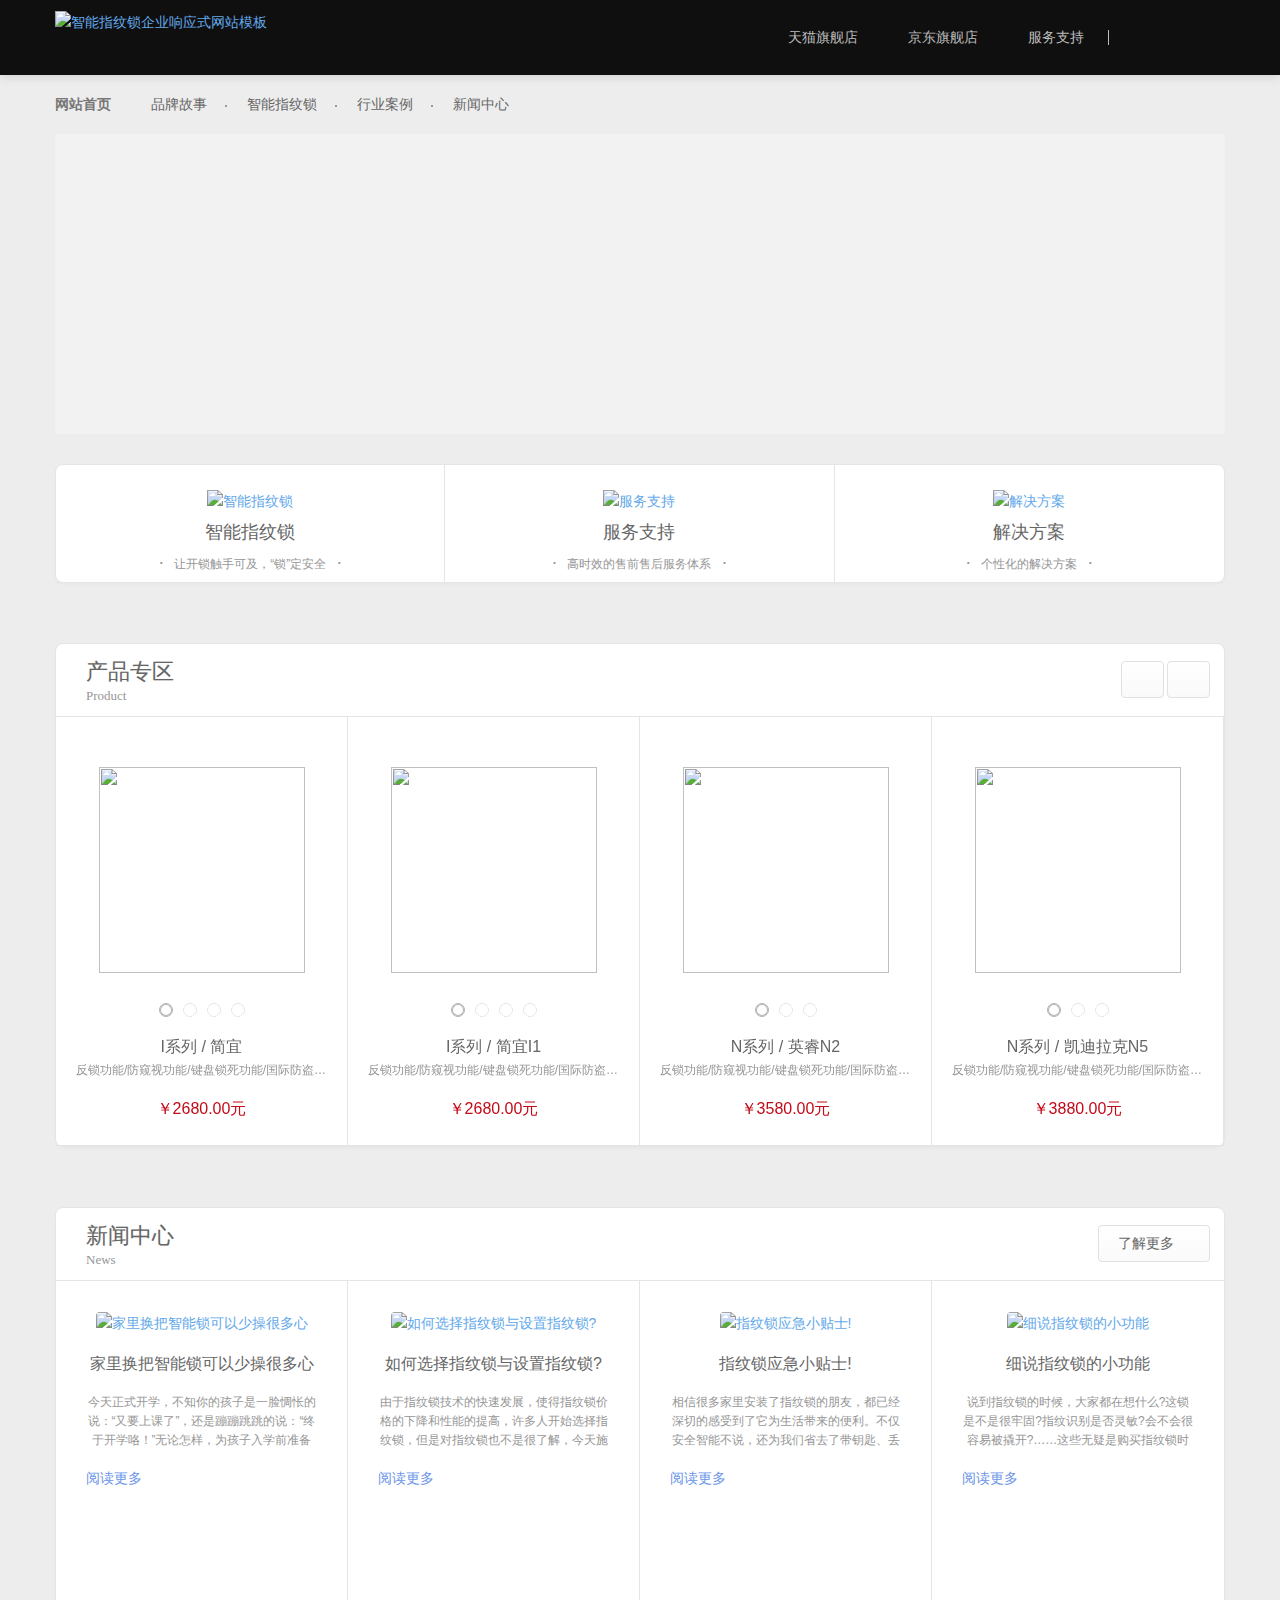
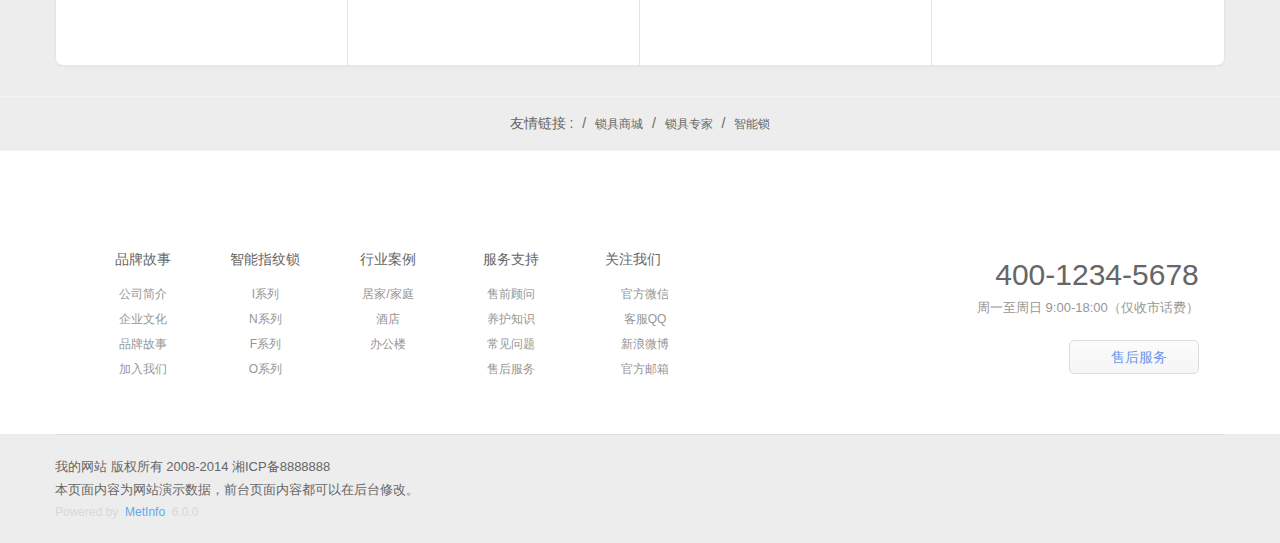
==== lock/index.html @ 752f8a54 "初始化代码" ====
<!DOCTYPE html>
<html>
 <head>
  <title>智能指纹锁企业响应式网站模板-指纹锁公司网站建设,智能锁公司网站制作</title>
  <meta name="renderer" content="webkit" />
  <meta charset="utf-8" />
  <meta http-equiv="X-UA-Compatible" content="IE=edge,chrome=1" />
  <meta name="viewport" content="width=device-width, initial-scale=1.0,user-scalable=0,minimal-ui" />
  <meta name="description" content="网站描述，一般显示在搜索引擎搜索结果中的描述文字，用于介绍网站，吸引浏览者点击。" />
  <meta name="keywords" content="指纹锁公司网站建设,智能锁公司网站制作" />
  <meta name="generator" content="MetInfo 6.0.0" data-variable="https://show.metinfo.cn/m/mui039/304/|cn|10001|0|10001|mui039|cn" />
  <link href="https://show.metinfo.cn/m/mui039/304/favicon.ico" rel="shortcut icon" type="image/x-icon" />
  <link rel="stylesheet" type="text/css" href="css/basic.css" />
  <link rel="stylesheet" type="text/css" href="css/index.css" />
  <style>
body{background-image: url();background-position: center;background-repeat: no-repeat;background-color: #ededed;}
</style>
  <!--[if lte IE 9]>
<script src="js/lteie9.js"></script>
<![endif]-->
 </head>
 <!--[if lte IE 8]>
<div class="text-xs-center m-b-0 bg-blue-grey-100 alert">
    <button type="button" class="close" aria-label="Close" data-dismiss="alert">
        <span aria-hidden="true">×</span>
    </button>
    你正在使用一个 <strong>过时</strong> 的浏览器。请 <a href="https://browsehappy.com/" target="_blank">升级您的浏览器</a>，以提高您的体验。
</div>
<![endif]-->
 <body class="met-navfixed">
  <header class="fixed" m-id="5" m-type="head_nav">
   <div class="head_nav_met_11_2-load">
    <span class="load-btn">
     <div class="gif"></div><p>正在加载中</p></span>
   </div>
   <nav class="navbar head_nav_met_11_2" role="navigation">
    <div class="container">
     <div class="row">
      <h1 hidden="">智能指纹锁企业响应式网站模板</h1>
      <div class="met-navbar text-xs-center clearfix">
       <button type="button" class="navbar-menu collapsed" data-target="#met-sec-btn" data-toggle="collapse"> <span class="sr-only">Toggle navigation</span> <span class="hamburger-bar"></span> </button>
       <a href="https://show.metinfo.cn/m/mui039/304/" class="navbar-logo vertical-align  pull-md-left" title="智能指纹锁企业响应式网站模板">
        <div class="vertical-align-middle">
         <img src="https://images.metinfo.cn/m/mui039/304/upload/mui039/304/201802/1519354619.png?met-id=101&amp;met-table=config&amp;met-field=value" alt="智能指纹锁企业响应式网站模板" />
        </div> </a>
       <!-- 会员注册登录 -->
       <button type="button" class="navbar-toggler collapsed m-0 p-x-5 met-head-user-toggler personal" data-target="#met-head-user-collapse" data-toggle="collapse"> </button>
       <div class="collapse navbar-collapse navbar-collapse-toolbar pull-md-right p-0" id="met-head-user-collapse" m-id="member" m-type="member">
        <ul class="navbar-right met-nav-loginOut navbar-nav vertical-align p-l-0 m-b-0 met-head-user" m-id="member" m-type="member">
         <li class=" text-xs-center vertical-align-middle animation-fade ">
          <div class="head_nav_met_11_2-login">
           <a href="https://show.metinfo.cn/m/mui039/304/member/login.php?lang=cn" class="personal"> </a>
          </div>
          <div class="head_nav_met_11_2-shopcart">
           <a href="https://show.metinfo.cn/m/mui039/304/member/register_include.php?lang=cn" class="shopcart"> </a>
          </div> </li>
        </ul>
       </div>
       <!-- 会员注册登录 -->
       <!-- 外部模块 -->
       <div class="navbar-header-right nav-module-0 pull-md-right">
        <ul class="nav navlist clearfix">
         <li class="nav-item pull-xs-left"> <a href="https://show.metinfo.cn/m/mui039/304/product/" title="天猫旗舰店">天猫旗舰店</a> </li>
         <li class="nav-item pull-xs-left"> <a href="https://show.metinfo.cn/m/mui039/304/product/" title="京东旗舰店">京东旗舰店</a> </li>
         <li class="nav-item pull-xs-left"> <a href="https://show.metinfo.cn/m/mui039/304/about1/index.php?lang=cn" title="服务支持">服务支持</a> </li>
        </ul>
       </div>
       <!-- 外部模块 -->
      </div>
     </div>
    </div>
   </nav>
   <div class="head_nav_met_11_2-sec ">
    <div class="container">
     <div class="row">
      <div class="collapse navbar-collapse navbar-collapse-toolbar" id="met-sec-btn">
       <ul class="nav navbar-nav  navlist">
        <li class="nav-item"> <a href="https://show.metinfo.cn/m/mui039/304/" title="网站首页" class="nav-link
                                                            active
                                                        ">网站首页</a> </li>
        <li class="nav-item dropdown m-l-0"> <a href="https://show.metinfo.cn/m/mui039/304/about/" title="品牌故事" target="_self" class="nav-link dropdown-toggle " data-toggle="dropdown" data-hover="dropdown"> 品牌故事</a>
         <div class="dropdown-menu animation-slide-bottom10">
          <a href="https://show.metinfo.cn/m/mui039/304/about/" title="全部" class="dropdown-item nav-parent hidden-lg-up ">全部</a>
          <a href="https://show.metinfo.cn/m/mui039/304/about/show.php?id=5" title="公司简介" target="_self" class="dropdown-item ">公司简介</a>
          <a href="https://show.metinfo.cn/m/mui039/304/about/show.php?id=6" title="企业文化" target="_self" class="dropdown-item ">企业文化</a>
          <a href="https://show.metinfo.cn/m/mui039/304/about/show.php?id=7" title="品牌故事" target="_self" class="dropdown-item ">品牌故事</a>
          <a href="https://show.metinfo.cn/m/mui039/304/job/" title="加入我们" target="_self" class="dropdown-item ">加入我们</a>
         </div> </li>
        <li class="nav-item dropdown m-l-0"> <a href="https://show.metinfo.cn/m/mui039/304/product/" title="智能指纹锁" target="_self" class="nav-link dropdown-toggle " data-toggle="dropdown" data-hover="dropdown"> 智能指纹锁</a>
         <div class="dropdown-menu animation-slide-bottom10">
          <a href="https://show.metinfo.cn/m/mui039/304/product/" title="全部" class="dropdown-item nav-parent hidden-lg-up ">全部</a>
          <a href="https://show.metinfo.cn/m/mui039/304/product/product.php?class2=9" title="I系列" target="_self" class="dropdown-item ">I系列</a>
          <a href="https://show.metinfo.cn/m/mui039/304/product/product.php?class2=10" title="N系列" target="_self" class="dropdown-item ">N系列</a>
          <a href="https://show.metinfo.cn/m/mui039/304/product/product.php?class2=11" title="F系列" target="_self" class="dropdown-item ">F系列</a>
          <a href="https://show.metinfo.cn/m/mui039/304/product/product.php?class2=12" title="O系列" target="_self" class="dropdown-item ">O系列</a>
         </div> </li>
        <li class="nav-item dropdown m-l-0"> <a href="https://show.metinfo.cn/m/mui039/304/case/" title="行业案例" target="_self" class="nav-link dropdown-toggle " data-toggle="dropdown" data-hover="dropdown"> 行业案例</a>
         <div class="dropdown-menu animation-slide-bottom10">
          <a href="https://show.metinfo.cn/m/mui039/304/case/" title="全部" class="dropdown-item nav-parent hidden-lg-up ">全部</a>
          <a href="https://show.metinfo.cn/m/mui039/304/case/img.php?class2=13" title="居家/家庭" target="_self" class="dropdown-item ">居家/家庭</a>
          <a href="https://show.metinfo.cn/m/mui039/304/case/img.php?class2=14" title="酒店" target="_self" class="dropdown-item ">酒店</a>
          <a href="https://show.metinfo.cn/m/mui039/304/case/img.php?class2=15" title="办公楼" target="_self" class="dropdown-item ">办公楼</a>
         </div> </li>
        <li class="nav-item"> <a href="https://show.metinfo.cn/m/mui039/304/news/" title="新闻中心" target="_self" class="nav-link ">新闻中心</a> </li>
        <!--简繁体切换-->
        <!--简繁体切换-->
        <!--多语言-->
        <!--多语言-->
       </ul>
       <ul class="nav-aside clearfix">
        <li class="col-xs-3 nav-xslist"> <a href="https://show.metinfo.cn/m/mui039/304/product/" title="天猫旗舰店" target="_self"><img src="" />天猫旗舰店</a> </li>
        <li class="col-xs-3 nav-xslist"> <a href="https://show.metinfo.cn/m/mui039/304/product/" title="京东旗舰店" target="_self"><img src="" />京东旗舰店</a> </li>
        <li class="col-xs-3 nav-xslist"> <a href="https://show.metinfo.cn/m/mui039/304/about1/index.php?lang=cn" title="服务支持" target="_self"><img src="" />服务支持</a> </li>
       </ul>
      </div>
     </div>
    </div>
   </div>
  </header>
  <div class="banner_met_11_2-wallpaper">
   <div class="banner_met_11_2 page-bg container" m-id="1" m-type="banner">
    <div class="slick-slide">
     <img class="cover-image" src="https://images.metinfo.cn/m/mui039/304/upload/mui039/304/201802/1519355150.jpg" srcset="https://images.metinfo.cn/m/mui039/304/upload/mui039/304/201802/1519355150.jpg 767w,https://images.metinfo.cn/m/mui039/304/upload/mui039/304/201802/1519355150.jpg" sizes="(max-width: 767px) 767px" alt="" data-height="0|0|0" />
    </div>
    <div class="slick-slide">
     <img class="cover-image" src="https://images.metinfo.cn/m/mui039/304/upload/mui039/304/201802/1519355015.jpg" srcset="https://images.metinfo.cn/m/mui039/304/upload/mui039/304/201802/1519355015.jpg 767w,https://images.metinfo.cn/m/mui039/304/upload/mui039/304/201802/1519355015.jpg" sizes="(max-width: 767px) 767px" alt="" data-height="0|0|0" />
    </div>
   </div>
  </div>
  <section class="service_list_met_11_2   p-y-30" m-id="2">
   <div class="container">
    <ul class="list m-0 clearfix">
     <li class="item col-xs-12 col-md-6 col-lg-4 col-xxl-4" data-col="12|6|4|4"> <a href="https://show.metinfo.cn/m/mui039/304/product/" title="智能指纹锁" target="_self"> <img data-original="https://images.metinfo.cn/m/mui039/304/upload/mui039/304/201802/1519377805.jpg" alt="智能指纹锁" /> <h4>智能指纹锁</h4> <p><i>&middot;&nbsp;&nbsp;</i>让开锁触手可及，“锁”定安全<i>&nbsp;&nbsp;&middot;</i></p> </a> </li>
     <li class="item col-xs-12 col-md-6 col-lg-4 col-xxl-4" data-col="12|6|4|4"> <a href="https://show.metinfo.cn/m/mui039/304/about2/show.php?id=30" title="服务支持" target="_self"> <img data-original="https://images.metinfo.cn/m/mui039/304/upload/mui039/304/201802/1519378167.jpg" alt="服务支持" /> <h4>服务支持</h4> <p><i>&middot;&nbsp;&nbsp;</i>高时效的售前售后服务体系<i>&nbsp;&nbsp;&middot;</i></p> </a> </li>
     <li class="item col-xs-12 col-md-6 col-lg-4 col-xxl-4" data-col="12|6|4|4"> <a href="https://show.metinfo.cn/m/mui039/304/news1/" title="解决方案" target="_self"> <img data-original="https://images.metinfo.cn/m/mui039/304/upload/mui039/304/201802/1519377774.jpg" alt="解决方案" /> <h4>解决方案</h4> <p><i>&middot;&nbsp;&nbsp;</i>个性化的解决方案<i>&nbsp;&nbsp;&middot;</i></p> </a> </li>
    </ul>
   </div>
  </section>
  <section class="hotproduct_list_met_11_2  text-xs-center" m-id="35">
   <div class="container">
    <div class="head">
     <h2 class="m-t-0 font-weight-300 title">产品专区</h2>
     <p class="subtitle m-b-10 ">Product</p>
     <div class="control-label">
      <div class="control-prev">
       <i class="fa fa-angle-left"></i>
      </div>
      <div class="control-next">
       <i class="fa fa-angle-right"></i>
      </div>
     </div>
    </div>
    <ul class="list" data-resize="4|4|2|1">
     <li class="item">
      <div class="card">
       <figure>
        <ul class="displayimgs">
         <li> <a href="https://show.metinfo.cn/m/mui039/304/product/showproduct.php?id=2" title="I系列 / 简宜" target="_self"><img data-original="https://images.metinfo.cn/m/mui039/304/upload/mui039/304/thumb_src/400_400/1519367161.jpg" alt="" /></a></li>
         <li> <a href="https://show.metinfo.cn/m/mui039/304/product/showproduct.php?id=2" title="I系列 / 简宜" target="_self"><img data-original="https://images.metinfo.cn/m/mui039/304/upload/mui039/304/thumb_src/400_400/1519367260.jpg" alt="" /></a></li>
         <li> <a href="https://show.metinfo.cn/m/mui039/304/product/showproduct.php?id=2" title="I系列 / 简宜" target="_self"><img data-original="https://images.metinfo.cn/m/mui039/304/upload/mui039/304/thumb_src/400_400/1519366572.jpg" alt="" /></a></li>
         <li> <a href="https://show.metinfo.cn/m/mui039/304/product/showproduct.php?id=2" title="I系列 / 简宜" target="_self"><img data-original="https://images.metinfo.cn/m/mui039/304/upload/mui039/304/thumb_src/400_400/1519367007.jpg" alt="" /></a></li>
        </ul>
       </figure>
       <h4 class="card-title m-b-0"> <a href="https://show.metinfo.cn/m/mui039/304/product/showproduct.php?id=2" title="I系列 / 简宜" class="block text-truncate" target="_self">I系列 / 简宜</a> <p class="description">反锁功能/防窥视功能/键盘锁死功能/国际防盗锁体</p> <span class="btn-detail"><a href="https://show.metinfo.cn/m/mui039/304/product/showproduct.php?id=2" title="I系列 / 简宜">查看详情</a></span> <p class="price m-b-0 m-t-5">￥2680.00元</p> </h4>
      </div> </li>
     <li class="item">
      <div class="card">
       <figure>
        <ul class="displayimgs">
         <li> <a href="https://show.metinfo.cn/m/mui039/304/product/showproduct.php?id=1" title="I系列 / 简宜I1" target="_self"><img data-original="https://images.metinfo.cn/m/mui039/304/upload/mui039/304/thumb_src/400_400/1519366504.jpg" alt="" /></a></li>
         <li> <a href="https://show.metinfo.cn/m/mui039/304/product/showproduct.php?id=1" title="I系列 / 简宜I1" target="_self"><img data-original="https://images.metinfo.cn/m/mui039/304/upload/mui039/304/thumb_src/400_400/1519367067.jpg" alt="" /></a></li>
         <li> <a href="https://show.metinfo.cn/m/mui039/304/product/showproduct.php?id=1" title="I系列 / 简宜I1" target="_self"><img data-original="https://images.metinfo.cn/m/mui039/304/upload/mui039/304/thumb_src/400_400/1519366772.jpg" alt="" /></a></li>
         <li> <a href="https://show.metinfo.cn/m/mui039/304/product/showproduct.php?id=1" title="I系列 / 简宜I1" target="_self"><img data-original="https://images.metinfo.cn/m/mui039/304/upload/mui039/304/thumb_src/400_400/1519366365.jpg" alt="" /></a></li>
        </ul>
       </figure>
       <h4 class="card-title m-b-0"> <a href="https://show.metinfo.cn/m/mui039/304/product/showproduct.php?id=1" title="I系列 / 简宜I1" class="block text-truncate" target="_self">I系列 / 简宜I1</a> <p class="description">反锁功能/防窥视功能/键盘锁死功能/国际防盗锁体</p> <span class="btn-detail"><a href="https://show.metinfo.cn/m/mui039/304/product/showproduct.php?id=1" title="I系列 / 简宜I1">查看详情</a></span> <p class="price m-b-0 m-t-5">￥2680.00元</p> </h4>
      </div> </li>
     <li class="item">
      <div class="card">
       <figure>
        <ul class="displayimgs">
         <li> <a href="https://show.metinfo.cn/m/mui039/304/product/showproduct.php?id=4" title="N系列 / 英睿N2" target="_self"><img data-original="https://images.metinfo.cn/m/mui039/304/upload/mui039/304/thumb_src/400_400/1519367497.jpg" alt="" /></a></li>
         <li> <a href="https://show.metinfo.cn/m/mui039/304/product/showproduct.php?id=4" title="N系列 / 英睿N2" target="_self"><img data-original="https://images.metinfo.cn/m/mui039/304/upload/mui039/304/thumb_src/400_400/1519366670.jpg" alt="" /></a></li>
         <li> <a href="https://show.metinfo.cn/m/mui039/304/product/showproduct.php?id=4" title="N系列 / 英睿N2" target="_self"><img data-original="https://images.metinfo.cn/m/mui039/304/upload/mui039/304/thumb_src/400_400/1519367527.jpg" alt="" /></a></li>
        </ul>
       </figure>
       <h4 class="card-title m-b-0"> <a href="https://show.metinfo.cn/m/mui039/304/product/showproduct.php?id=4" title="N系列 / 英睿N2" class="block text-truncate" target="_self">N系列 / 英睿N2</a> <p class="description">反锁功能/防窥视功能/键盘锁死功能/国际防盗锁体</p> <span class="btn-detail"><a href="https://show.metinfo.cn/m/mui039/304/product/showproduct.php?id=4" title="N系列 / 英睿N2">查看详情</a></span> <p class="price m-b-0 m-t-5">￥3580.00元</p> </h4>
      </div> </li>
     <li class="item">
      <div class="card">
       <figure>
        <ul class="displayimgs">
         <li> <a href="https://show.metinfo.cn/m/mui039/304/product/showproduct.php?id=5" title="N系列 / 凯迪拉克N5" target="_self"><img data-original="https://images.metinfo.cn/m/mui039/304/upload/mui039/304/thumb_src/400_400/1519366998.jpg" alt="" /></a></li>
         <li> <a href="https://show.metinfo.cn/m/mui039/304/product/showproduct.php?id=5" title="N系列 / 凯迪拉克N5" target="_self"><img data-original="https://images.metinfo.cn/m/mui039/304/upload/mui039/304/thumb_src/400_400/1519367621.jpg" alt="" /></a></li>
         <li> <a href="https://show.metinfo.cn/m/mui039/304/product/showproduct.php?id=5" title="N系列 / 凯迪拉克N5" target="_self"><img data-original="https://images.metinfo.cn/m/mui039/304/upload/mui039/304/thumb_src/400_400/1519367145.jpg" alt="" /></a></li>
        </ul>
       </figure>
       <h4 class="card-title m-b-0"> <a href="https://show.metinfo.cn/m/mui039/304/product/showproduct.php?id=5" title="N系列 / 凯迪拉克N5" class="block text-truncate" target="_self">N系列 / 凯迪拉克N5</a> <p class="description">反锁功能/防窥视功能/键盘锁死功能/国际防盗锁体</p> <span class="btn-detail"><a href="https://show.metinfo.cn/m/mui039/304/product/showproduct.php?id=5" title="N系列 / 凯迪拉克N5">查看详情</a></span> <p class="price m-b-0 m-t-5">￥3880.00元</p> </h4>
      </div> </li>
     <li class="item">
      <div class="card">
       <figure>
        <ul class="displayimgs">
         <li> <a href="https://show.metinfo.cn/m/mui039/304/product/showproduct.php?id=3" title="N系列/乾钢N2" target="_self"><img data-original="https://images.metinfo.cn/m/mui039/304/upload/mui039/304/thumb_src/400_400/1519367147.jpg" alt="" /></a></li>
         <li> <a href="https://show.metinfo.cn/m/mui039/304/product/showproduct.php?id=3" title="N系列/乾钢N2" target="_self"><img data-original="https://images.metinfo.cn/m/mui039/304/upload/mui039/304/thumb_src/400_400/1519367165.jpg" alt="" /></a></li>
         <li> <a href="https://show.metinfo.cn/m/mui039/304/product/showproduct.php?id=3" title="N系列/乾钢N2" target="_self"><img data-original="https://images.metinfo.cn/m/mui039/304/upload/mui039/304/thumb_src/400_400/1519366671.jpg" alt="" /></a></li>
         <li> <a href="https://show.metinfo.cn/m/mui039/304/product/showproduct.php?id=3" title="N系列/乾钢N2" target="_self"><img data-original="https://images.metinfo.cn/m/mui039/304/upload/mui039/304/thumb_src/400_400/1519366893.jpg" alt="" /></a></li>
        </ul>
       </figure>
       <h4 class="card-title m-b-0"> <a href="https://show.metinfo.cn/m/mui039/304/product/showproduct.php?id=3" title="N系列/乾钢N2" class="block text-truncate" target="_self">N系列/乾钢N2</a> <p class="description">反锁功能/防窥视功能/键盘锁死功能/国际防盗锁体</p> <span class="btn-detail"><a href="https://show.metinfo.cn/m/mui039/304/product/showproduct.php?id=3" title="N系列/乾钢N2">查看详情</a></span> <p class="price m-b-0 m-t-5">￥5999.00元</p> </h4>
      </div> </li>
     <li class="item">
      <div class="card">
       <figure>
        <ul class="displayimgs">
         <li> <a href="https://show.metinfo.cn/m/mui039/304/product/showproduct.php?id=6" title="F系列 / 伯爵F6" target="_self"><img data-original="https://images.metinfo.cn/m/mui039/304/upload/mui039/304/thumb_src/400_400/1519367662.jpg" alt="" /></a></li>
         <li> <a href="https://show.metinfo.cn/m/mui039/304/product/showproduct.php?id=6" title="F系列 / 伯爵F6" target="_self"><img data-original="https://images.metinfo.cn/m/mui039/304/upload/mui039/304/thumb_src/400_400/1519367628.jpg" alt="" /></a></li>
         <li> <a href="https://show.metinfo.cn/m/mui039/304/product/showproduct.php?id=6" title="F系列 / 伯爵F6" target="_self"><img data-original="https://images.metinfo.cn/m/mui039/304/upload/mui039/304/thumb_src/400_400/1519366860.jpg" alt="" /></a></li>
         <li> <a href="https://show.metinfo.cn/m/mui039/304/product/showproduct.php?id=6" title="F系列 / 伯爵F6" target="_self"><img data-original="https://images.metinfo.cn/m/mui039/304/upload/mui039/304/thumb_src/400_400/1519367084.jpg" alt="" /></a></li>
        </ul>
       </figure>
       <h4 class="card-title m-b-0"> <a href="https://show.metinfo.cn/m/mui039/304/product/showproduct.php?id=6" title="F系列 / 伯爵F6" class="block text-truncate" target="_self">F系列 / 伯爵F6</a> <p class="description">反锁功能/防窥视功能/键盘锁死功能/国际防盗锁体</p> <span class="btn-detail"><a href="https://show.metinfo.cn/m/mui039/304/product/showproduct.php?id=6" title="F系列 / 伯爵F6">查看详情</a></span> <p class="price m-b-0 m-t-5">￥9680.00元</p> </h4>
      </div> </li>
     <li class="item">
      <div class="card">
       <figure>
        <ul class="displayimgs">
         <li> <a href="https://show.metinfo.cn/m/mui039/304/product/showproduct.php?id=7" title="O系列/睿智O2" target="_self"><img data-original="https://images.metinfo.cn/m/mui039/304/upload/mui039/304/thumb_src/400_400/1519367615.jpg" alt="" /></a></li>
         <li> <a href="https://show.metinfo.cn/m/mui039/304/product/showproduct.php?id=7" title="O系列/睿智O2" target="_self"><img data-original="https://images.metinfo.cn/m/mui039/304/upload/mui039/304/thumb_src/400_400/1519367208.jpg" alt="" /></a></li>
         <li> <a href="https://show.metinfo.cn/m/mui039/304/product/showproduct.php?id=7" title="O系列/睿智O2" target="_self"><img data-original="https://images.metinfo.cn/m/mui039/304/upload/mui039/304/thumb_src/400_400/1519367479.jpg" alt="" /></a></li>
         <li> <a href="https://show.metinfo.cn/m/mui039/304/product/showproduct.php?id=7" title="O系列/睿智O2" target="_self"><img data-original="https://images.metinfo.cn/m/mui039/304/upload/mui039/304/thumb_src/400_400/1519367197.jpg" alt="" /></a></li>
        </ul>
       </figure>
       <h4 class="card-title m-b-0"> <a href="https://show.metinfo.cn/m/mui039/304/product/showproduct.php?id=7" title="O系列/睿智O2" class="block text-truncate" target="_self">O系列/睿智O2</a> <p class="description">反锁功能/防窥视功能/键盘锁死功能/国际防盗锁体</p> <span class="btn-detail"><a href="https://show.metinfo.cn/m/mui039/304/product/showproduct.php?id=7" title="O系列/睿智O2">查看详情</a></span> <p class="price m-b-0 m-t-5">￥2888.00元</p> </h4>
      </div> </li>
    </ul>
   </div>
  </section>
  <section class="news_list_met_11_2 p-y-30" m-id="4">
   <div class="container">
    <div class="head">
     <h2 class="m-t-0 font-weight-300 title">新闻中心</h2>
     <p class="subtitle m-b-10 ">News</p>
     <a href="https://show.metinfo.cn/m/mui039/304/news/" class="watch-more" title="" target="_self">了解更多 <i class="fa fa-angle-right m-r-5"></i> </a>
    </div>
    <ul class="list m-0 clearfix">
     <li class="item col-sm-1 col-md-6 col-lg-3 col-xl-3"> <a href="https://show.metinfo.cn/m/mui039/304/news/shownews.php?id=10" title="家里换把智能锁可以少操很多心" target="_self"> <img data-original="https://images.metinfo.cn/m/mui039/304/upload/mui039/304/thumb_src/610_270/1519369677135158.jpg" alt="家里换把智能锁可以少操很多心" /> </a>
      <div class="content">
       <h4>家里换把智能锁可以少操很多心</h4>
       <p>今天正式开学，不知你的孩子是一脸惆怅的说：“又要上课了”，还是蹦蹦跳跳的说：“终于开学咯！”无论怎样，为孩子入学前准备文具、书本、鞋服等物品的你，可以如释重负的“调频”回日常生活状态。每到开学季，靠近学校的路段总变得异常拥堵，父母送孩子上学，甚至一家五口出动送孩子的情况，都显得很是平常，仿佛成为家庭一个盛大的纪念日。诚然，孩子给家庭带来的希望与欢乐，怎么赞颂都不为过，同时，孩子使用钥匙的安全，也是</p>
       <a href="https://show.metinfo.cn/m/mui039/304/news/shownews.php?id=10" title="家里换把智能锁可以少操很多心" target="_self" class="watch-detail"> 阅读更多 <i class="fa fa-angle-right"></i> </a>
      </div> </li>
     <li class="item col-sm-1 col-md-6 col-lg-3 col-xl-3"> <a href="https://show.metinfo.cn/m/mui039/304/news/shownews.php?id=9" title="如何选择指纹锁与设置指纹锁?" target="_self"> <img data-original="https://images.metinfo.cn/m/mui039/304/upload/mui039/304/thumb_src/610_270/1519369741275833.jpg" alt="如何选择指纹锁与设置指纹锁?" /> </a>
      <div class="content">
       <h4>如何选择指纹锁与设置指纹锁?</h4>
       <p>由于指纹锁技术的快速发展，使得指纹锁价格的下降和性能的提高，许多人开始选择指纹锁，但是对指纹锁也不是很了解，今天施肯洛克指纹锁技术人员就来为大家分析，如何选择指纹锁以及如何对指纹锁进行设置。指纹锁选择方法  国家质量认证保障  相关部门在认证时会对产品的操作、寿命、强度、安全、表面和材料进行严格的测试,要求统一标准,统一技术,统一解释,达到对标准和技术要求的一致理解,以提高产品核心竞争力。  多点</p>
       <a href="https://show.metinfo.cn/m/mui039/304/news/shownews.php?id=9" title="如何选择指纹锁与设置指纹锁?" target="_self" class="watch-detail"> 阅读更多 <i class="fa fa-angle-right"></i> </a>
      </div> </li>
     <li class="item col-sm-1 col-md-6 col-lg-3 col-xl-3"> <a href="https://show.metinfo.cn/m/mui039/304/news/shownews.php?id=8" title="指纹锁应急小贴士!" target="_self"> <img data-original="https://images.metinfo.cn/m/mui039/304/upload/mui039/304/thumb_src/610_270/1519369786105307.jpg" alt="指纹锁应急小贴士!" /> </a>
      <div class="content">
       <h4>指纹锁应急小贴士!</h4>
       <p>相信很多家里安装了指纹锁的朋友，都已经深切的感受到了它为生活带来的便利。不仅安全智能不说，还为我们省去了带钥匙、丢钥匙的麻烦。但指纹锁与人经过了数年的陪伴，多多少少会遇见一些小问题，当然它们都是能够被诊断并解决的。小编接下来就为你奉上几招应急小贴士!更多详情请参照我们的用户使用手册。应急小贴士1电池完全没电进不了门?别着急，可用应急钥匙开门后更换电池。或者在前面板下部底端外接电源USB接口处，使用</p>
       <a href="https://show.metinfo.cn/m/mui039/304/news/shownews.php?id=8" title="指纹锁应急小贴士!" target="_self" class="watch-detail"> 阅读更多 <i class="fa fa-angle-right"></i> </a>
      </div> </li>
     <li class="item col-sm-1 col-md-6 col-lg-3 col-xl-3"> <a href="https://show.metinfo.cn/m/mui039/304/news/shownews.php?id=7" title="细说指纹锁的小功能" target="_self"> <img data-original="https://images.metinfo.cn/m/mui039/304/upload/mui039/304/thumb_src/610_270/1519369821659160.jpg" alt="细说指纹锁的小功能" /> </a>
      <div class="content">
       <h4>细说指纹锁的小功能</h4>
       <p>说到指纹锁的时候，大家都在想什么?这锁是不是很牢固?指纹识别是否灵敏?会不会很容易被撬开?……这些无疑是购买指纹锁时比较关注的问题，而指纹锁的那些小细节，相信并不是每个人都有在重视的。  就像指纹锁的那些所谓的“小功能”，很多人将其视为“附加”功能，却不知道这些“小功能”在生活中无时无刻的在爆发着自己的小宇宙，保护着我们的家庭安全。  别跟我说反锁并不常用  反锁是非常重要的防盗措施，被偷过的人最</p>
       <a href="https://show.metinfo.cn/m/mui039/304/news/shownews.php?id=7" title="细说指纹锁的小功能" target="_self" class="watch-detail"> 阅读更多 <i class="fa fa-angle-right"></i> </a>
      </div> </li>
    </ul>
   </div>
  </section>
  <div class="link_met_11_2  border-top1 text-xs-center" m-id="39" m-type="link">
   <div class="container p-y-15">
    <ul class="breadcrumb p-0 link-img m-0">
     <li class="breadcrumb-item">友情链接 :</li>
     <li class="breadcrumb-item"> <a href="https://show.metinfo.cn/m/mui039/304/" title="锁具商城" target="_blank"> <span>锁具商城</span> </a> </li>
     <li class="breadcrumb-item"> <a href="https://show.metinfo.cn/m/mui039/304/" title="锁具专家" target="_blank"> <span>锁具专家</span> </a> </li>
     <li class="breadcrumb-item"> <a href="https://show.metinfo.cn/m/mui039/304/" title="智能锁" target="_blank"> <span>智能锁</span> </a> </li>
    </ul>
   </div>
  </div>
  <div class="foot_nav_met_11_2 border-top1 text-xs-center" m-id="7" m-type="foot_nav">
   <div class="container">
    <div class="col-lg-8 col-md-12  nav-list">
     <div class="col-md-2 col-sm-12  list">
      <h4 class="m-t-0"> <a href="https://show.metinfo.cn/m/mui039/304/about/" title="品牌故事" class="btn-collapse">品牌故事</a> <i class="fa fa-chevron-down"></i> </h4>
      <ul class="ulstyle m-b-0 " id="list-1">
       <li> <a href="https://show.metinfo.cn/m/mui039/304/about/show.php?id=5" title="公司简介" target="_self">公司简介</a> </li>
       <li> <a href="https://show.metinfo.cn/m/mui039/304/about/show.php?id=6" title="企业文化" target="_self">企业文化</a> </li>
       <li> <a href="https://show.metinfo.cn/m/mui039/304/about/show.php?id=7" title="品牌故事" target="_self">品牌故事</a> </li>
       <li> <a href="https://show.metinfo.cn/m/mui039/304/job/" title="加入我们" target="_self">加入我们</a> </li>
      </ul>
     </div>
     <div class="col-md-2 col-sm-12  list">
      <h4 class="m-t-0"> <a href="https://show.metinfo.cn/m/mui039/304/product/" title="智能指纹锁" class="btn-collapse">智能指纹锁</a> <i class="fa fa-chevron-down"></i> </h4>
      <ul class="ulstyle m-b-0 " id="list-2">
       <li> <a href="https://show.metinfo.cn/m/mui039/304/product/product.php?class2=9" title="I系列" target="_self">I系列</a> </li>
       <li> <a href="https://show.metinfo.cn/m/mui039/304/product/product.php?class2=10" title="N系列" target="_self">N系列</a> </li>
       <li> <a href="https://show.metinfo.cn/m/mui039/304/product/product.php?class2=11" title="F系列" target="_self">F系列</a> </li>
       <li> <a href="https://show.metinfo.cn/m/mui039/304/product/product.php?class2=12" title="O系列" target="_self">O系列</a> </li>
      </ul>
     </div>
     <div class="col-md-2 col-sm-12  list">
      <h4 class="m-t-0"> <a href="https://show.metinfo.cn/m/mui039/304/case/" title="行业案例" class="btn-collapse">行业案例</a> <i class="fa fa-chevron-down"></i> </h4>
      <ul class="ulstyle m-b-0 " id="list-3">
       <li> <a href="https://show.metinfo.cn/m/mui039/304/case/img.php?class2=13" title="居家/家庭" target="_self">居家/家庭</a> </li>
       <li> <a href="https://show.metinfo.cn/m/mui039/304/case/img.php?class2=14" title="酒店" target="_self">酒店</a> </li>
       <li> <a href="https://show.metinfo.cn/m/mui039/304/case/img.php?class2=15" title="办公楼" target="_self">办公楼</a> </li>
      </ul>
     </div>
     <div class="col-md-2 col-sm-12  list">
      <h4 class="m-t-0"> <a href="https://show.metinfo.cn/m/mui039/304/about1/" title="服务支持" class="btn-collapse">服务支持</a> <i class="fa fa-chevron-down"></i> </h4>
      <ul class="ulstyle m-b-0 " id="list-22">
       <li> <a href="https://show.metinfo.cn/m/mui039/304/about1/show.php?id=23" title="售前顾问" target="_self">售前顾问</a> </li>
       <li> <a href="https://show.metinfo.cn/m/mui039/304/about1/show.php?id=24" title="养护知识" target="_self">养护知识</a> </li>
       <li> <a href="https://show.metinfo.cn/m/mui039/304/about1/show.php?id=25" title="常见问题" target="_self">常见问题</a> </li>
       <li> <a href="https://show.metinfo.cn/m/mui039/304/about1/show.php?id=26" title="售后服务" target="_self">售后服务</a> </li>
      </ul>
     </div>
     <div class="col-md-2 col-sm-12 list">
      <h4> <a title="售后服务" class="btn-collapse">关注我们</a> <i class="fa fa-chevron-down"></i> </h4>
      <ul class="ulstyle m-b-0 " id="list-social">
       <!--微信-->
       <li> <a id="met-weixin" data-plugin="webuiPopover" data-trigger="hover" data-animation="pop" data-placement="top" data-width="155" data-padding="0" data-content="&lt;div class='text-xs-center'&gt;
                    &lt;img src='https://images.metinfo.cn/m/mui039/304/upload/mui039/304/201802/1519357542.png' alt='智能指纹锁企业响应式网站模板' width='150' height='150' id='met-weixin-img'&gt;&lt;/div&gt;
                "> <i class="fa fa-weixin"></i> 官方微信 </a> </li>
       <!--微信-->
       <!--QQ-->
       <li> <a href="http://wpa.qq.com/msgrd?v=3&amp;uin=000000000&amp;site=qq&amp;menu=yes" rel="nofollow" target="_blank"> <i class="fa fa-qq"></i> 客服QQ </a> </li>
       <!--QQ-->
       <!--微博-->
       <li> <a href="https://show.metinfo.cn/m/mui039/304/" rel="nofollow" target="_blank"> <i class="fa fa-weibo "></i> 新浪微博 </a> </li>
       <!--微博-->
       <!--邮箱-->
       <li> <a href="mailto:https://show.metinfo.cn/m/mui039/304/"> <i class="fa fa-envelope"></i> 官方邮箱 </a> </li>
       <!--邮箱-->
      </ul>
     </div>
    </div>
    <div class="col-lg-4 col-md-12 col-ms-12 col-xs-12 info">
     <a href="tel:400-1234-5678" class="foot-tel">400-1234-5678</a>
     <p>周一至周日 9:00-18:00（仅收市话费）</p>
     <a href="https://show.metinfo.cn/m/mui039/304/feedback/" class="btn-message" title="售后服务" target="_blank"> <i class="fa fa-question-circle"></i> 售后服务 </a>
    </div>
   </div>
  </div>
  <footer class="foot_info_met_11_2" m-id="8" m-type="foot">
   <div class="container text-xs-center  p-y-20 p-x-0">
    <div class="info text-xs-left">
     <p class="m-b-0">我的网站 版权所有 2008-2014 湘ICP备8888888 </p>
     <p class="m-b-0">本页面内容为网站演示数据，前台页面内容都可以在后台修改。</p>
     <div class="powered_by_metinfo">
       Powered&nbsp;by&nbsp;
      <a href="http://www.MetInfo.cn/#copyright" target="_blank" title="$lang_Info1">MetInfo</a> &nbsp;6.0.0
     </div>
    </div>
   </div>
  </footer>
  <button type="button" class="back_top_met_11_2" hidden="" m-id="9" m-type="nocontent"> <img src="https://images.metinfo.cn/m/mui039/304/upload/mui039/304/201802/1519357384.png" alt="" /> </button>
  <input type="hidden" name="met_lazyloadbg" value="https://show.metinfo.cn/m/mui039/304/public/images/metinfo.gif" />
  <script src="js/basic.js"></script>
  <script src="js/index.js"></script>
 </body>
</html>
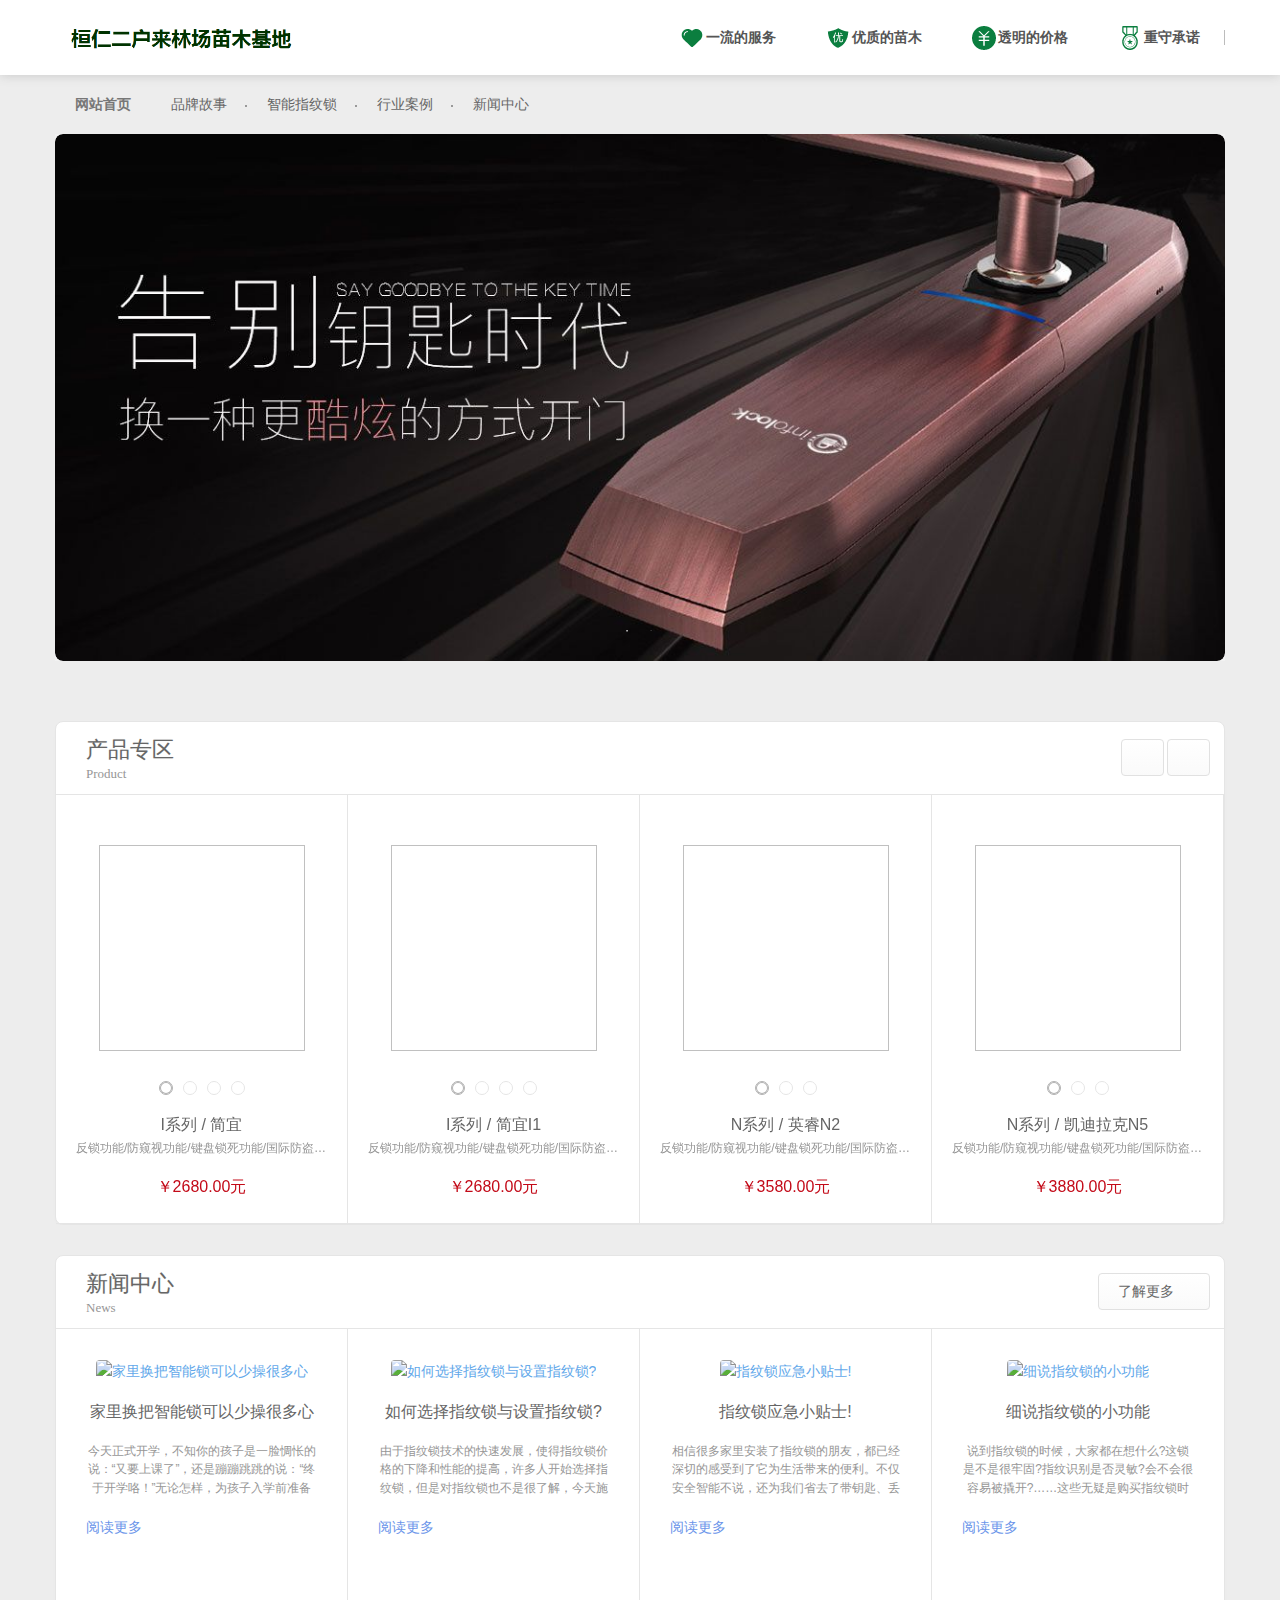
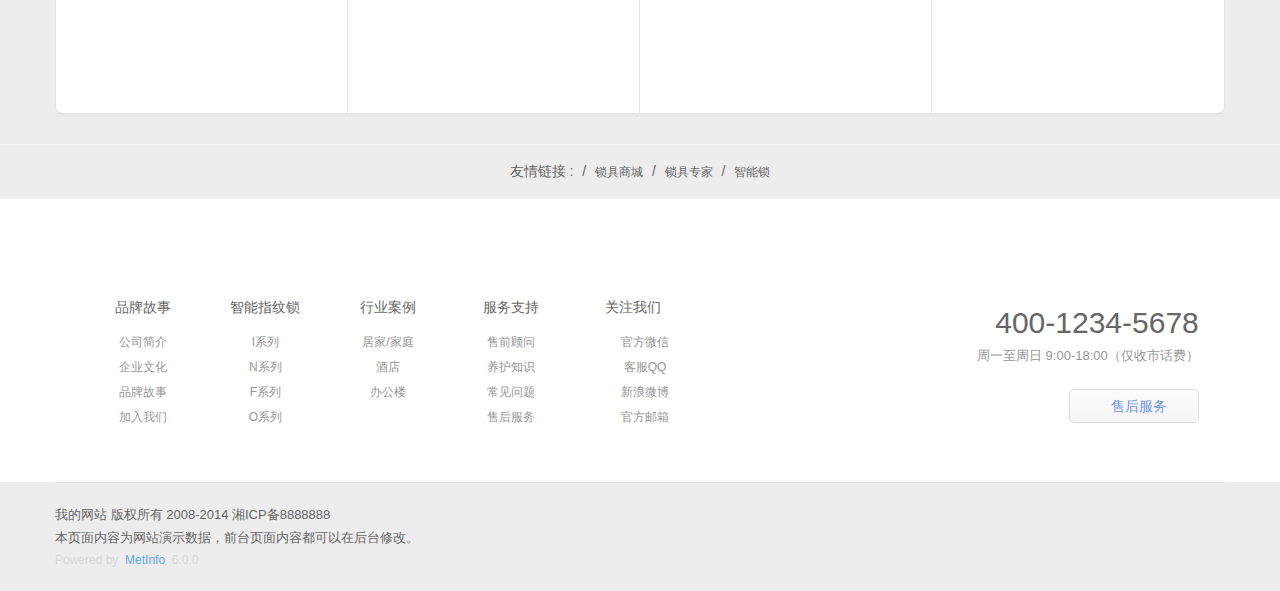
==== commit 2c9f7102: "以lock为基础开发" ====
--- a/lock/index.html
+++ b/lock/index.html
@@ -1,32 +1,30 @@
 <!DOCTYPE html>
 <html>
  <head>
-  <title>智能指纹锁企业响应式网站模板-指纹锁公司网站建设,智能锁公司网站制作</title>
+  <title>沈阳圣地霖苗木有限公司</title>
   <meta name="renderer" content="webkit" />
   <meta charset="utf-8" />
   <meta http-equiv="X-UA-Compatible" content="IE=edge,chrome=1" />
   <meta name="viewport" content="width=device-width, initial-scale=1.0,user-scalable=0,minimal-ui" />
-  <meta name="description" content="网站描述，一般显示在搜索引擎搜索结果中的描述文字，用于介绍网站，吸引浏览者点击。" />
+  <meta name="description" content="树苗" />
   <meta name="keywords" content="指纹锁公司网站建设,智能锁公司网站制作" />
   <meta name="generator" content="MetInfo 6.0.0" data-variable="https://show.metinfo.cn/m/mui039/304/|cn|10001|0|10001|mui039|cn" />
   <link href="https://show.metinfo.cn/m/mui039/304/favicon.ico" rel="shortcut icon" type="image/x-icon" />
   <link rel="stylesheet" type="text/css" href="css/basic.css" />
   <link rel="stylesheet" type="text/css" href="css/index.css" />
   <style>
-body{background-image: url();background-position: center;background-repeat: no-repeat;background-color: #ededed;}
-</style>
-  <!--[if lte IE 9]>
-<script src="js/lteie9.js"></script>
-<![endif]-->
+  body{background-image: url();background-position: center;background-repeat: no-repeat;background-color: #ededed;}
+  .four{
+    font-size: 14px;
+    color: #555555;
+    font-weight: 700;
+    margin-left: 2px;
+    display: inline-block;
+  }
+  </style>
+
  </head>
- <!--[if lte IE 8]>
-<div class="text-xs-center m-b-0 bg-blue-grey-100 alert">
-    <button type="button" class="close" aria-label="Close" data-dismiss="alert">
-        <span aria-hidden="true">×</span>
-    </button>
-    你正在使用一个 <strong>过时</strong> 的浏览器。请 <a href="https://browsehappy.com/" target="_blank">升级您的浏览器</a>，以提高您的体验。
-</div>
-<![endif]-->
+
  <body class="met-navfixed">
   <header class="fixed" m-id="5" m-type="head_nav">
    <div class="head_nav_met_11_2-load">
@@ -36,15 +34,15 @@
    <nav class="navbar head_nav_met_11_2" role="navigation">
     <div class="container">
      <div class="row">
-      <h1 hidden="">智能指纹锁企业响应式网站模板</h1>
+      <h1 hidden="">沈阳圣地霖苗木有限公司</h1>
       <div class="met-navbar text-xs-center clearfix">
        <button type="button" class="navbar-menu collapsed" data-target="#met-sec-btn" data-toggle="collapse"> <span class="sr-only">Toggle navigation</span> <span class="hamburger-bar"></span> </button>
-       <a href="https://show.metinfo.cn/m/mui039/304/" class="navbar-logo vertical-align  pull-md-left" title="智能指纹锁企业响应式网站模板">
-        <div class="vertical-align-middle">
-         <img src="https://images.metinfo.cn/m/mui039/304/upload/mui039/304/201802/1519354619.png?met-id=101&amp;met-table=config&amp;met-field=value" alt="智能指纹锁企业响应式网站模板" />
+       <a href="index.html" class="navbar-logo vertical-align  pull-md-left" title="沈阳圣地霖苗木有限公司">
+        <div class="vertical-align-middle" style="font-size:x-large;color:green;padding:0px;">
+          <img src="images/logo.png" alt="沈阳圣地霖苗木有限公司" style="margin:10px;">
         </div> </a>
        <!-- 会员注册登录 -->
-       <button type="button" class="navbar-toggler collapsed m-0 p-x-5 met-head-user-toggler personal" data-target="#met-head-user-collapse" data-toggle="collapse"> </button>
+       <!-- <button type="button" class="navbar-toggler collapsed m-0 p-x-5 met-head-user-toggler personal" data-target="#met-head-user-collapse" data-toggle="collapse"> </button>
        <div class="collapse navbar-collapse navbar-collapse-toolbar pull-md-right p-0" id="met-head-user-collapse" m-id="member" m-type="member">
         <ul class="navbar-right met-nav-loginOut navbar-nav vertical-align p-l-0 m-b-0 met-head-user" m-id="member" m-type="member">
          <li class=" text-xs-center vertical-align-middle animation-fade ">
@@ -55,14 +53,15 @@
            <a href="https://show.metinfo.cn/m/mui039/304/member/register_include.php?lang=cn" class="shopcart"> </a>
           </div> </li>
         </ul>
-       </div>
+       </div> -->
        <!-- 会员注册登录 -->
        <!-- 外部模块 -->
        <div class="navbar-header-right nav-module-0 pull-md-right">
         <ul class="nav navlist clearfix">
-         <li class="nav-item pull-xs-left"> <a href="https://show.metinfo.cn/m/mui039/304/product/" title="天猫旗舰店">天猫旗舰店</a> </li>
-         <li class="nav-item pull-xs-left"> <a href="https://show.metinfo.cn/m/mui039/304/product/" title="京东旗舰店">京东旗舰店</a> </li>
-         <li class="nav-item pull-xs-left"> <a href="https://show.metinfo.cn/m/mui039/304/about1/index.php?lang=cn" title="服务支持">服务支持</a> </li>
+         <li class="nav-item pull-xs-left"><a href=""><img src="images/header-1.png"/><p class="four">一流的服务</p></a></li>
+         <li class="nav-item pull-xs-left"><a href=""><img src="images/header-2.png"/><p class="four">优质的苗木</p></a></li>
+         <li class="nav-item pull-xs-left"><a href=""><img src="images/header-3.png"/><p class="four">透明的价格</p></a> </li>
+         <li class="nav-item pull-xs-left"><a href=""><img src="images/header-4.png"/><p class="four">重守承诺</p></li>
         </ul>
        </div>
        <!-- 外部模块 -->
@@ -75,17 +74,19 @@
      <div class="row">
       <div class="collapse navbar-collapse navbar-collapse-toolbar" id="met-sec-btn">
        <ul class="nav navbar-nav  navlist">
-        <li class="nav-item"> <a href="https://show.metinfo.cn/m/mui039/304/" title="网站首页" class="nav-link
-                                                            active
-                                                        ">网站首页</a> </li>
-        <li class="nav-item dropdown m-l-0"> <a href="https://show.metinfo.cn/m/mui039/304/about/" title="品牌故事" target="_self" class="nav-link dropdown-toggle " data-toggle="dropdown" data-hover="dropdown"> 品牌故事</a>
+        <li class="nav-item" id="wangzhanshouye">
+          <a href="https://show.metinfo.cn/m/mui039/304/" title="网站首页" class="nav-link active">网站首页</a>
+        </li>
+        <li class="nav-item dropdown m-l-0">
+          <a href="https://show.metinfo.cn/m/mui039/304/about/" title="品牌故事" target="_self" class="nav-link dropdown-toggle " data-toggle="dropdown" data-hover="dropdown"> 品牌故事</a>
          <div class="dropdown-menu animation-slide-bottom10">
           <a href="https://show.metinfo.cn/m/mui039/304/about/" title="全部" class="dropdown-item nav-parent hidden-lg-up ">全部</a>
           <a href="https://show.metinfo.cn/m/mui039/304/about/show.php?id=5" title="公司简介" target="_self" class="dropdown-item ">公司简介</a>
           <a href="https://show.metinfo.cn/m/mui039/304/about/show.php?id=6" title="企业文化" target="_self" class="dropdown-item ">企业文化</a>
           <a href="https://show.metinfo.cn/m/mui039/304/about/show.php?id=7" title="品牌故事" target="_self" class="dropdown-item ">品牌故事</a>
           <a href="https://show.metinfo.cn/m/mui039/304/job/" title="加入我们" target="_self" class="dropdown-item ">加入我们</a>
-         </div> </li>
+         </div>
+        </li>
         <li class="nav-item dropdown m-l-0"> <a href="https://show.metinfo.cn/m/mui039/304/product/" title="智能指纹锁" target="_self" class="nav-link dropdown-toggle " data-toggle="dropdown" data-hover="dropdown"> 智能指纹锁</a>
          <div class="dropdown-menu animation-slide-bottom10">
           <a href="https://show.metinfo.cn/m/mui039/304/product/" title="全部" class="dropdown-item nav-parent hidden-lg-up ">全部</a>
@@ -108,9 +109,10 @@
         <!--多语言-->
        </ul>
        <ul class="nav-aside clearfix">
-        <li class="col-xs-3 nav-xslist"> <a href="https://show.metinfo.cn/m/mui039/304/product/" title="天猫旗舰店" target="_self"><img src="" />天猫旗舰店</a> </li>
-        <li class="col-xs-3 nav-xslist"> <a href="https://show.metinfo.cn/m/mui039/304/product/" title="京东旗舰店" target="_self"><img src="" />京东旗舰店</a> </li>
-        <li class="col-xs-3 nav-xslist"> <a href="https://show.metinfo.cn/m/mui039/304/about1/index.php?lang=cn" title="服务支持" target="_self"><img src="" />服务支持</a> </li>
+        <li class="col-xs-3 nav-xslist"> <img src="images/header-1.png"/>一流的服务</li>
+        <li class="col-xs-3 nav-xslist"> <img src="images/header-2.png"/>透明的价格</li>
+        <li class="col-xs-3 nav-xslist"> <img src="images/header-3.png"/>重守承诺</li>
+        <li class="col-xs-3 nav-xslist"> <img src="images/header-4.png"/>优质的苗木</li>
        </ul>
       </div>
      </div>
@@ -120,19 +122,19 @@
   <div class="banner_met_11_2-wallpaper">
    <div class="banner_met_11_2 page-bg container" m-id="1" m-type="banner">
     <div class="slick-slide">
-     <img class="cover-image" src="https://images.metinfo.cn/m/mui039/304/upload/mui039/304/201802/1519355150.jpg" srcset="https://images.metinfo.cn/m/mui039/304/upload/mui039/304/201802/1519355150.jpg 767w,https://images.metinfo.cn/m/mui039/304/upload/mui039/304/201802/1519355150.jpg" sizes="(max-width: 767px) 767px" alt="" data-height="0|0|0" />
+     <img class="cover-image" src="images/banner1.jpg"  sizes="(max-width: 767px) 767px" alt="" data-height="0|0|0" />
     </div>
     <div class="slick-slide">
-     <img class="cover-image" src="https://images.metinfo.cn/m/mui039/304/upload/mui039/304/201802/1519355015.jpg" srcset="https://images.metinfo.cn/m/mui039/304/upload/mui039/304/201802/1519355015.jpg 767w,https://images.metinfo.cn/m/mui039/304/upload/mui039/304/201802/1519355015.jpg" sizes="(max-width: 767px) 767px" alt="" data-height="0|0|0" />
+     <img class="cover-image" src="images/banner2.jpg"  sizes="(max-width: 767px) 767px" alt="" data-height="0|0|0" />
     </div>
    </div>
   </div>
   <section class="service_list_met_11_2   p-y-30" m-id="2">
-   <div class="container">
+   <div class="container" style="display:none;">
     <ul class="list m-0 clearfix">
-     <li class="item col-xs-12 col-md-6 col-lg-4 col-xxl-4" data-col="12|6|4|4"> <a href="https://show.metinfo.cn/m/mui039/304/product/" title="智能指纹锁" target="_self"> <img data-original="https://images.metinfo.cn/m/mui039/304/upload/mui039/304/201802/1519377805.jpg" alt="智能指纹锁" /> <h4>智能指纹锁</h4> <p><i>&middot;&nbsp;&nbsp;</i>让开锁触手可及，“锁”定安全<i>&nbsp;&nbsp;&middot;</i></p> </a> </li>
-     <li class="item col-xs-12 col-md-6 col-lg-4 col-xxl-4" data-col="12|6|4|4"> <a href="https://show.metinfo.cn/m/mui039/304/about2/show.php?id=30" title="服务支持" target="_self"> <img data-original="https://images.metinfo.cn/m/mui039/304/upload/mui039/304/201802/1519378167.jpg" alt="服务支持" /> <h4>服务支持</h4> <p><i>&middot;&nbsp;&nbsp;</i>高时效的售前售后服务体系<i>&nbsp;&nbsp;&middot;</i></p> </a> </li>
-     <li class="item col-xs-12 col-md-6 col-lg-4 col-xxl-4" data-col="12|6|4|4"> <a href="https://show.metinfo.cn/m/mui039/304/news1/" title="解决方案" target="_self"> <img data-original="https://images.metinfo.cn/m/mui039/304/upload/mui039/304/201802/1519377774.jpg" alt="解决方案" /> <h4>解决方案</h4> <p><i>&middot;&nbsp;&nbsp;</i>个性化的解决方案<i>&nbsp;&nbsp;&middot;</i></p> </a> </li>
+     <li class="item col-xs-12 col-md-6 col-lg-4 col-xxl-4" data-col="12|6|4|4"> </li>
+     <li class="item col-xs-12 col-md-6 col-lg-4 col-xxl-4" data-col="12|6|4|4"> </li>
+     <li class="item col-xs-12 col-md-6 col-lg-4 col-xxl-4" data-col="12|6|4|4"> </li>
     </ul>
    </div>
   </section>
@@ -324,7 +326,7 @@
       <ul class="ulstyle m-b-0 " id="list-social">
        <!--微信-->
        <li> <a id="met-weixin" data-plugin="webuiPopover" data-trigger="hover" data-animation="pop" data-placement="top" data-width="155" data-padding="0" data-content="&lt;div class='text-xs-center'&gt;
-                    &lt;img src='https://images.metinfo.cn/m/mui039/304/upload/mui039/304/201802/1519357542.png' alt='智能指纹锁企业响应式网站模板' width='150' height='150' id='met-weixin-img'&gt;&lt;/div&gt;
+                    &lt;img src='https://images.metinfo.cn/m/mui039/304/upload/mui039/304/201802/1519357542.png' alt='沈阳圣地霖苗木有限公司' width='150' height='150' id='met-weixin-img'&gt;&lt;/div&gt;
                 "> <i class="fa fa-weixin"></i> 官方微信 </a> </li>
        <!--微信-->
        <!--QQ-->
@@ -362,5 +364,11 @@
   <input type="hidden" name="met_lazyloadbg" value="https://show.metinfo.cn/m/mui039/304/public/images/metinfo.gif" />
   <script src="js/basic.js"></script>
   <script src="js/index.js"></script>
+  <script src="js/jquery.min.js"></script>
+  <script type="text/javascript">
+    $(function(){
+      $("#wangzhanshouye").find("a").first().css("display","none");
+    });
+  </script>
  </body>
 </html>
--- a/lock/css/index.css
+++ b/lock/css/index.css
@@ -1,15 +1,15 @@
 @charset 'UTF-8';@font-face{font-family:'Web Icons';font-weight:400;font-style:normal;src:url('https://show.metinfo.cn/m/mui039/304/app/system/include/static2/fonts/web-icons/web-icons.eot?v=0.2.3');src:url('https://show.metinfo.cn/m/mui039/304/app/system/include/static2/fonts/web-icons/web-icons.eot?#iefix&v=0.2.3') format('embedded-opentype'),url('https://show.metinfo.cn/m/mui039/304/app/system/include/static2/fonts/web-icons/web-icons.woff2?v=0.2.3') format('woff2'),url('https://show.metinfo.cn/m/mui039/304/app/system/include/static2/fonts/web-icons/web-icons.woff?v=0.2.3') format('woff'),url('https://show.metinfo.cn/m/mui039/304/app/system/include/static2/fonts/web-icons/web-icons.ttf?v=0.2.3') format('truetype'),url('https://show.metinfo.cn/m/mui039/304/app/system/include/static2/fonts/web-icons/web-icons.svg?v=0.2.3#web-icons') format('svg')}[class*=' wb-'],[class^=wb-]{font-family:'Web Icons';font-weight:400;font-style:normal;position:relative;display:inline-block;-webkit-transform:translate(0,0);-ms-transform:translate(0,0);-o-transform:translate(0,0);transform:translate(0,0);text-rendering:auto;speak:none;-webkit-font-smoothing:antialiased;-moz-osx-font-smoothing:grayscale}.wb-dashboard:before{content:''}.wb-inbox:before{content:''}.wb-cloud:before{content:''}.wb-bell:before{content:''}.wb-book:before{content:''}.wb-bookmark:before{content:''}.wb-tag:before{content:''}.wb-library:before{content:''}.wb-share:before{content:''}.wb-reply:before{content:''}.wb-refresh:before{content:''}.wb-move:before{content:''}.wb-chat:before{content:''}.wb-chat-working:before{content:''}.wb-chat-text:before{content:''}.wb-chat-group:before{content:''}.wb-envelope:before{content:''}.wb-envelope-open:before{content:''}.wb-user:before{content:''}.wb-user-circle:before{content:''}.wb-users:before{content:''}.wb-user-add:before{content:''}.wb-grid-9:before{content:''}.wb-grid-4:before{content:''}.wb-menu:before{content:''}.wb-layout:before{content:''}.wb-fullscreen:before{content:''}.wb-fullscreen-exit:before{content:''}.wb-expand:before{content:''}.wb-contract:before{content:''}.wb-arrow-expand:before{content:''}.wb-arrow-shrink:before{content:''}.wb-desktop:before{content:''}.wb-mobile:before{content:''}.wb-signal:before{content:''}.wb-power:before{content:''}.wb-more-horizontal:before{content:''}.wb-more-vertical:before{content:''}.wb-globe:before{content:''}.wb-map:before{content:''}.wb-flag:before{content:''}.wb-pie-chart:before{content:''}.wb-stats-bars:before{content:''}.wb-pluse:before{content:''}.wb-home:before{content:''}.wb-shopping-cart:before{content:''}.wb-payment:before{content:''}.wb-briefcase:before{content:''}.wb-search:before{content:''}.wb-zoom-in:before{content:''}.wb-zoom-out:before{content:''}.wb-download:before{content:''}.wb-upload:before{content:''}.wb-sort-asc:before{content:''}.wb-sort-des:before{content:''}.wb-graph-up:before{content:''}.wb-graph-down:before{content:''}.wb-replay:before{content:''}.wb-edit:before{content:''}.wb-pencil:before{content:''}.wb-rubber:before{content:''}.wb-crop:before{content:''}.wb-eye:before{content:''}.wb-eye-close:before{content:''}.wb-image:before{content:''}.wb-gallery:before{content:''}.wb-video:before{content:''}.wb-camera:before{content:''}.wb-folder:before{content:''}.wb-clipboard:before{content:''}.wb-order:before{content:''}.wb-file:before{content:''}.wb-copy:before{content:''}.wb-add-file:before{content:''}.wb-print:before{content:''}.wb-calendar:before{content:''}.wb-time:before{content:''}.wb-trash:before{content:''}.wb-plugin:before{content:''}.wb-extension:before{content:''}.wb-memory:before{content:''}.wb-settings:before{content:''}.wb-scissor:before{content:''}.wb-wrench:before{content:''}.wb-hammer:before{content:''}.wb-lock:before{content:''}.wb-unlock:before{content:''}.wb-volume-low:before{content:''}.wb-volume-high:before{content:''}.wb-volume-off:before{content:''}.wb-pause:before{content:''}.wb-play:before{content:''}.wb-stop:before{content:''}.wb-musical:before{content:''}.wb-random:before{content:''}.wb-reload:before{content:''}.wb-loop:before{content:''}.wb-text:before{content:''}.wb-bold:before{content:''}.wb-italic:before{content:''}.wb-underline:before{content:''}.wb-format-clear:before{content:''}.wb-text-type:before{content:''}.wb-table:before{content:''}.wb-attach-file:before{content:''}.wb-paperclip:before{content:''}.wb-link-intact:before{content:''}.wb-link:before{content:''}.wb-link-broken:before{content:''}.wb-indent-increase:before{content:''}.wb-indent-decrease:before{content:''}.wb-align-justify:before{content:''}.wb-align-left:before{content:''}.wb-align-center:before{content:''}.wb-align-right:before{content:''}.wb-list-numbered:before{content:''}.wb-list-bulleted:before{content:''}.wb-list:before{content:''}.wb-emoticon:before{content:''}.wb-quote-right:before{content:''}.wb-code:before{content:''}.wb-code-working:before{content:''}.wb-code-unfold:before{content:''}.wb-chevron-right:before{content:''}.wb-chevron-left:before{content:''}.wb-chevron-left-mini:before{content:''}.wb-chevron-right-mini:before{content:''}.wb-chevron-up:before{content:''}.wb-chevron-down:before{content:''}.wb-chevron-up-mini:before{content:''}.wb-chevron-down-mini:before{content:''}.wb-arrow-left:before{content:''}.wb-arrow-right:before{content:''}.wb-arrow-up:before{content:''}.wb-arrow-down:before{content:''}.wb-dropdown:before{content:''}.wb-dropup:before{content:''}.wb-dropright:before{content:''}.wb-dropleft:before{content:''}.wb-sort-vertical:before{content:''}.wb-triangle-left:before{content:''}.wb-triangle-right:before{content:''}.wb-triangle-down:before{content:''}.wb-triangle-up:before{content:''}.wb-check-circle:before{content:''}.wb-check:before{content:''}.wb-check-mini:before{content:''}.wb-close:before{content:''}.wb-close-mini:before{content:''}.wb-plus-circle:before{content:''}.wb-plus:before{content:''}.wb-minus-circle:before{content:''}.wb-minus:before{content:''}.wb-alert-circle:before{content:''}.wb-alert:before{content:''}.wb-help-circle:before{content:''}.wb-help:before{content:''}.wb-info-circle:before{content:''}.wb-info:before{content:''}.wb-warning:before{content:''}.wb-heart:before{content:''}.wb-heart-outline:before{content:''}.wb-star:before{content:''}.wb-star-half:before{content:''}.wb-star-outline:before{content:''}.wb-thumb-up:before{content:''}.wb-thumb-down:before{content:''}.wb-small-point:before{content:''}.wb-medium-point:before{content:''}.wb-large-point:before{content:''}.pull-right{float:right}/**
  * Swiper 3.3.1
  * Most modern mobile touch slider and framework with hardware accelerated transitions
- * 
+ *
  * http://www.idangero.us/swiper/
- * 
+ *
  * Copyright 2016, Vladimir Kharlampidi
  * The iDangero.us
  * http://www.idangero.us/
- * 
+ *
  * Licensed under MIT
- * 
+ *
  * Released on: February 7, 2016
  */
 .swiper-container{margin:0 auto;position:relative;overflow:hidden;z-index:1}.swiper-container-no-flexbox .swiper-slide{float:left}.swiper-container-vertical>.swiper-wrapper{-webkit-box-orient:vertical;-moz-box-orient:vertical;-ms-flex-direction:column;-webkit-flex-direction:column;flex-direction:column}.swiper-wrapper{position:relative;width:100%;height:100%;z-index:1;display:-webkit-box;display:-moz-box;display:-ms-flexbox;display:-webkit-flex;display:flex;-webkit-transition-property:-webkit-transform;-moz-transition-property:-moz-transform;-o-transition-property:-o-transform;-ms-transition-property:-ms-transform;transition-property:transform;-webkit-box-sizing:content-box;-moz-box-sizing:content-box;box-sizing:content-box}.swiper-container-android .swiper-slide,.swiper-wrapper{-webkit-transform:translate3d(0,0,0);-moz-transform:translate3d(0,0,0);-o-transform:translate(0,0);-ms-transform:translate3d(0,0,0);transform:translate3d(0,0,0)}.swiper-container-multirow>.swiper-wrapper{-webkit-box-lines:multiple;-moz-box-lines:multiple;-ms-flex-wrap:wrap;-webkit-flex-wrap:wrap;flex-wrap:wrap}.swiper-container-free-mode>.swiper-wrapper{-webkit-transition-timing-function:ease-out;-moz-transition-timing-function:ease-out;-ms-transition-timing-function:ease-out;-o-transition-timing-function:ease-out;transition-timing-function:ease-out;margin:0 auto}.swiper-slide{-webkit-flex-shrink:0;-ms-flex:0 0 auto;flex-shrink:0;width:100%;height:100%;position:relative}.swiper-container-autoheight,.swiper-container-autoheight .swiper-slide{height:auto}.swiper-container-autoheight .swiper-wrapper{-webkit-box-align:start;-ms-flex-align:start;-webkit-align-items:flex-start;align-items:flex-start;-webkit-transition-property:-webkit-transform,height;-moz-transition-property:-moz-transform;-o-transition-property:-o-transform;-ms-transition-property:-ms-transform;transition-property:transform,height}.swiper-container .swiper-notification{position:absolute;left:0;top:0;pointer-events:none;opacity:0;z-index:-1000}.swiper-wp8-horizontal{-ms-touch-action:pan-y;touch-action:pan-y}.swiper-wp8-vertical{-ms-touch-action:pan-x;touch-action:pan-x}.swiper-button-next,.swiper-button-prev{position:absolute;top:50%;width:27px;height:44px;margin-top:-22px;z-index:10;cursor:pointer;-moz-background-size:27px 44px;-webkit-background-size:27px 44px;background-size:27px 44px;background-position:center;background-repeat:no-repeat}.swiper-button-next.swiper-button-disabled,.swiper-button-prev.swiper-button-disabled{opacity:.35;cursor:auto;pointer-events:none}.swiper-button-prev,.swiper-container-rtl .swiper-button-next{background-image:url("data:image/svg+xml;charset=utf-8,%3Csvg%20xmlns%3D'http%3A%2F%2Fwww.w3.org%2F2000%2Fsvg'%20viewBox%3D'0%200%2027%2044'%3E%3Cpath%20d%3D'M0%2C22L22%2C0l2.1%2C2.1L4.2%2C22l19.9%2C19.9L22%2C44L0%2C22L0%2C22L0%2C22z'%20fill%3D'%23007aff'%2F%3E%3C%2Fsvg%3E");left:10px;right:auto}.swiper-button-prev.swiper-button-black,.swiper-container-rtl .swiper-button-next.swiper-button-black{background-image:url("data:image/svg+xml;charset=utf-8,%3Csvg%20xmlns%3D'http%3A%2F%2Fwww.w3.org%2F2000%2Fsvg'%20viewBox%3D'0%200%2027%2044'%3E%3Cpath%20d%3D'M0%2C22L22%2C0l2.1%2C2.1L4.2%2C22l19.9%2C19.9L22%2C44L0%2C22L0%2C22L0%2C22z'%20fill%3D'%23000000'%2F%3E%3C%2Fsvg%3E")}.swiper-button-prev.swiper-button-white,.swiper-container-rtl .swiper-button-next.swiper-button-white{background-image:url("data:image/svg+xml;charset=utf-8,%3Csvg%20xmlns%3D'http%3A%2F%2Fwww.w3.org%2F2000%2Fsvg'%20viewBox%3D'0%200%2027%2044'%3E%3Cpath%20d%3D'M0%2C22L22%2C0l2.1%2C2.1L4.2%2C22l19.9%2C19.9L22%2C44L0%2C22L0%2C22L0%2C22z'%20fill%3D'%23ffffff'%2F%3E%3C%2Fsvg%3E")}.swiper-button-next,.swiper-container-rtl .swiper-button-prev{background-image:url("data:image/svg+xml;charset=utf-8,%3Csvg%20xmlns%3D'http%3A%2F%2Fwww.w3.org%2F2000%2Fsvg'%20viewBox%3D'0%200%2027%2044'%3E%3Cpath%20d%3D'M27%2C22L27%2C22L5%2C44l-2.1-2.1L22.8%2C22L2.9%2C2.1L5%2C0L27%2C22L27%2C22z'%20fill%3D'%23007aff'%2F%3E%3C%2Fsvg%3E");right:10px;left:auto}.swiper-button-next.swiper-button-black,.swiper-container-rtl .swiper-button-prev.swiper-button-black{background-image:url("data:image/svg+xml;charset=utf-8,%3Csvg%20xmlns%3D'http%3A%2F%2Fwww.w3.org%2F2000%2Fsvg'%20viewBox%3D'0%200%2027%2044'%3E%3Cpath%20d%3D'M27%2C22L27%2C22L5%2C44l-2.1-2.1L22.8%2C22L2.9%2C2.1L5%2C0L27%2C22L27%2C22z'%20fill%3D'%23000000'%2F%3E%3C%2Fsvg%3E")}.swiper-button-next.swiper-button-white,.swiper-container-rtl .swiper-button-prev.swiper-button-white{background-image:url("data:image/svg+xml;charset=utf-8,%3Csvg%20xmlns%3D'http%3A%2F%2Fwww.w3.org%2F2000%2Fsvg'%20viewBox%3D'0%200%2027%2044'%3E%3Cpath%20d%3D'M27%2C22L27%2C22L5%2C44l-2.1-2.1L22.8%2C22L2.9%2C2.1L5%2C0L27%2C22L27%2C22z'%20fill%3D'%23ffffff'%2F%3E%3C%2Fsvg%3E")}.swiper-pagination{position:absolute;text-align:center;-webkit-transition:.3s;-moz-transition:.3s;-o-transition:.3s;transition:.3s;-webkit-transform:translate3d(0,0,0);-ms-transform:translate3d(0,0,0);-o-transform:translate3d(0,0,0);transform:translate3d(0,0,0);z-index:10}.swiper-pagination.swiper-pagination-hidden{opacity:0}.swiper-container-horizontal>.swiper-pagination-bullets,.swiper-pagination-custom,.swiper-pagination-fraction{bottom:10px;left:0;width:100%}.swiper-pagination-bullet{width:8px;height:8px;display:inline-block;border-radius:100%;background:#000;opacity:.2}button.swiper-pagination-bullet{border:none;margin:0;padding:0;box-shadow:none;-moz-appearance:none;-ms-appearance:none;-webkit-appearance:none;appearance:none}.swiper-pagination-clickable .swiper-pagination-bullet{cursor:pointer}.swiper-pagination-white .swiper-pagination-bullet{background:#fff}.swiper-pagination-bullet-active{opacity:1;background:#007aff}.swiper-pagination-white .swiper-pagination-bullet-active{background:#fff}.swiper-pagination-black .swiper-pagination-bullet-active{background:#000}.swiper-container-vertical>.swiper-pagination-bullets{right:10px;top:50%;-webkit-transform:translate3d(0,-50%,0);-moz-transform:translate3d(0,-50%,0);-o-transform:translate(0,-50%);-ms-transform:translate3d(0,-50%,0);transform:translate3d(0,-50%,0)}.swiper-container-vertical>.swiper-pagination-bullets .swiper-pagination-bullet{margin:5px 0;display:block}.swiper-container-horizontal>.swiper-pagination-bullets .swiper-pagination-bullet{margin:0 5px}.swiper-pagination-progress{background:rgba(0,0,0,.25);position:absolute}.swiper-pagination-progress .swiper-pagination-progressbar{background:#007aff;position:absolute;left:0;top:0;width:100%;height:100%;-webkit-transform:scale(0);-ms-transform:scale(0);-o-transform:scale(0);transform:scale(0);-webkit-transform-origin:left top;-moz-transform-origin:left top;-ms-transform-origin:left top;-o-transform-origin:left top;transform-origin:left top}.swiper-container-rtl .swiper-pagination-progress .swiper-pagination-progressbar{-webkit-transform-origin:right top;-moz-transform-origin:right top;-ms-transform-origin:right top;-o-transform-origin:right top;transform-origin:right top}.swiper-container-horizontal>.swiper-pagination-progress{width:100%;height:4px;left:0;top:0}.swiper-container-vertical>.swiper-pagination-progress{width:4px;height:100%;left:0;top:0}.swiper-pagination-progress.swiper-pagination-white{background:rgba(255,255,255,.5)}.swiper-pagination-progress.swiper-pagination-white .swiper-pagination-progressbar{background:#fff}.swiper-pagination-progress.swiper-pagination-black .swiper-pagination-progressbar{background:#000}.swiper-container-3d{-webkit-perspective:1200px;-moz-perspective:1200px;-o-perspective:1200px;perspective:1200px}.swiper-container-3d .swiper-cube-shadow,.swiper-container-3d .swiper-slide,.swiper-container-3d .swiper-slide-shadow-bottom,.swiper-container-3d .swiper-slide-shadow-left,.swiper-container-3d .swiper-slide-shadow-right,.swiper-container-3d .swiper-slide-shadow-top,.swiper-container-3d .swiper-wrapper{-webkit-transform-style:preserve-3d;-moz-transform-style:preserve-3d;-ms-transform-style:preserve-3d;transform-style:preserve-3d}.swiper-container-3d .swiper-slide-shadow-bottom,.swiper-container-3d .swiper-slide-shadow-left,.swiper-container-3d .swiper-slide-shadow-right,.swiper-container-3d .swiper-slide-shadow-top{position:absolute;left:0;top:0;width:100%;height:100%;pointer-events:none;z-index:10}.swiper-container-3d .swiper-slide-shadow-left{background-image:-webkit-gradient(linear,left top,right top,from(rgba(0,0,0,.5)),to(rgba(0,0,0,0)));background-image:-webkit-linear-gradient(right,rgba(0,0,0,.5),rgba(0,0,0,0));background-image:-moz-linear-gradient(right,rgba(0,0,0,.5),rgba(0,0,0,0));background-image:-o-linear-gradient(right,rgba(0,0,0,.5),rgba(0,0,0,0));background-image:linear-gradient(to left,rgba(0,0,0,.5),rgba(0,0,0,0))}.swiper-container-3d .swiper-slide-shadow-right{background-image:-webkit-gradient(linear,right top,left top,from(rgba(0,0,0,.5)),to(rgba(0,0,0,0)));background-image:-webkit-linear-gradient(left,rgba(0,0,0,.5),rgba(0,0,0,0));background-image:-moz-linear-gradient(left,rgba(0,0,0,.5),rgba(0,0,0,0));background-image:-o-linear-gradient(left,rgba(0,0,0,.5),rgba(0,0,0,0));background-image:linear-gradient(to right,rgba(0,0,0,.5),rgba(0,0,0,0))}.swiper-container-3d .swiper-slide-shadow-top{background-image:-webkit-gradient(linear,left top,left bottom,from(rgba(0,0,0,.5)),to(rgba(0,0,0,0)));background-image:-webkit-linear-gradient(bottom,rgba(0,0,0,.5),rgba(0,0,0,0));background-image:-moz-linear-gradient(bottom,rgba(0,0,0,.5),rgba(0,0,0,0));background-image:-o-linear-gradient(bottom,rgba(0,0,0,.5),rgba(0,0,0,0));background-image:linear-gradient(to top,rgba(0,0,0,.5),rgba(0,0,0,0))}.swiper-container-3d .swiper-slide-shadow-bottom{background-image:-webkit-gradient(linear,left bottom,left top,from(rgba(0,0,0,.5)),to(rgba(0,0,0,0)));background-image:-webkit-linear-gradient(top,rgba(0,0,0,.5),rgba(0,0,0,0));background-image:-moz-linear-gradient(top,rgba(0,0,0,.5),rgba(0,0,0,0));background-image:-o-linear-gradient(top,rgba(0,0,0,.5),rgba(0,0,0,0));background-image:linear-gradient(to bottom,rgba(0,0,0,.5),rgba(0,0,0,0))}.swiper-container-coverflow .swiper-wrapper,.swiper-container-flip .swiper-wrapper{-ms-perspective:1200px}.swiper-container-cube,.swiper-container-flip{overflow:visible}.swiper-container-cube .swiper-slide,.swiper-container-flip .swiper-slide{pointer-events:none;-webkit-backface-visibility:hidden;-moz-backface-visibility:hidden;-ms-backface-visibility:hidden;backface-visibility:hidden;z-index:1}.swiper-container-cube .swiper-slide .swiper-slide,.swiper-container-flip .swiper-slide .swiper-slide{pointer-events:none}.swiper-container-cube .swiper-slide-active,.swiper-container-cube .swiper-slide-active .swiper-slide-active,.swiper-container-flip .swiper-slide-active,.swiper-container-flip .swiper-slide-active .swiper-slide-active{pointer-events:auto}.swiper-container-cube .swiper-slide-shadow-bottom,.swiper-container-cube .swiper-slide-shadow-left,.swiper-container-cube .swiper-slide-shadow-right,.swiper-container-cube .swiper-slide-shadow-top,.swiper-container-flip .swiper-slide-shadow-bottom,.swiper-container-flip .swiper-slide-shadow-left,.swiper-container-flip .swiper-slide-shadow-right,.swiper-container-flip .swiper-slide-shadow-top{z-index:0;-webkit-backface-visibility:hidden;-moz-backface-visibility:hidden;-ms-backface-visibility:hidden;backface-visibility:hidden}.swiper-container-cube .swiper-slide{visibility:hidden;-webkit-transform-origin:0 0;-moz-transform-origin:0 0;-ms-transform-origin:0 0;transform-origin:0 0;width:100%;height:100%}.swiper-container-cube.swiper-container-rtl .swiper-slide{-webkit-transform-origin:100% 0;-moz-transform-origin:100% 0;-ms-transform-origin:100% 0;transform-origin:100% 0}.swiper-container-cube .swiper-slide-active,.swiper-container-cube .swiper-slide-next,.swiper-container-cube .swiper-slide-next+.swiper-slide,.swiper-container-cube .swiper-slide-prev{pointer-events:auto;visibility:visible}.swiper-container-cube .swiper-cube-shadow{position:absolute;left:0;bottom:0;width:100%;height:100%;background:#000;opacity:.6;-webkit-filter:blur(50px);filter:blur(50px);z-index:0}.swiper-container-fade.swiper-container-free-mode .swiper-slide{-webkit-transition-timing-function:ease-out;-moz-transition-timing-function:ease-out;-ms-transition-timing-function:ease-out;-o-transition-timing-function:ease-out;transition-timing-function:ease-out}.swiper-container-fade .swiper-slide{pointer-events:none;-webkit-transition-property:opacity;-moz-transition-property:opacity;-o-transition-property:opacity;transition-property:opacity}.swiper-container-fade .swiper-slide .swiper-slide{pointer-events:none}.swiper-container-fade .swiper-slide-active,.swiper-container-fade .swiper-slide-active .swiper-slide-active{pointer-events:auto}.swiper-scrollbar{border-radius:10px;position:relative;-ms-touch-action:none;background:rgba(0,0,0,.1)}.swiper-container-horizontal>.swiper-scrollbar{position:absolute;left:1%;bottom:3px;z-index:50;height:5px;width:98%}.swiper-container-vertical>.swiper-scrollbar{position:absolute;right:3px;top:1%;z-index:50;width:5px;height:98%}.swiper-scrollbar-drag{height:100%;width:100%;position:relative;background:rgba(0,0,0,.5);border-radius:10px;left:0;top:0}.swiper-scrollbar-cursor-drag{cursor:move}.swiper-lazy-preloader{width:42px;height:42px;position:absolute;left:50%;top:50%;margin-left:-21px;margin-top:-21px;z-index:10;-webkit-transform-origin:50%;-moz-transform-origin:50%;transform-origin:50%;-webkit-animation:swiper-preloader-spin 1s steps(12,end) infinite;-moz-animation:swiper-preloader-spin 1s steps(12,end) infinite;animation:swiper-preloader-spin 1s steps(12,end) infinite}.swiper-lazy-preloader:after{display:block;content:"";width:100%;height:100%;background-image:url("data:image/svg+xml;charset=utf-8,%3Csvg%20viewBox%3D'0%200%20120%20120'%20xmlns%3D'http%3A%2F%2Fwww.w3.org%2F2000%2Fsvg'%20xmlns%3Axlink%3D'http%3A%2F%2Fwww.w3.org%2F1999%2Fxlink'%3E%3Cdefs%3E%3Cline%20id%3D'l'%20x1%3D'60'%20x2%3D'60'%20y1%3D'7'%20y2%3D'27'%20stroke%3D'%236c6c6c'%20stroke-width%3D'11'%20stroke-linecap%3D'round'%2F%3E%3C%2Fdefs%3E%3Cg%3E%3Cuse%20xlink%3Ahref%3D'%23l'%20opacity%3D'.27'%2F%3E%3Cuse%20xlink%3Ahref%3D'%23l'%20opacity%3D'.27'%20transform%3D'rotate(30%2060%2C60)'%2F%3E%3Cuse%20xlink%3Ahref%3D'%23l'%20opacity%3D'.27'%20transform%3D'rotate(60%2060%2C60)'%2F%3E%3Cuse%20xlink%3Ahref%3D'%23l'%20opacity%3D'.27'%20transform%3D'rotate(90%2060%2C60)'%2F%3E%3Cuse%20xlink%3Ahref%3D'%23l'%20opacity%3D'.27'%20transform%3D'rotate(120%2060%2C60)'%2F%3E%3Cuse%20xlink%3Ahref%3D'%23l'%20opacity%3D'.27'%20transform%3D'rotate(150%2060%2C60)'%2F%3E%3Cuse%20xlink%3Ahref%3D'%23l'%20opacity%3D'.37'%20transform%3D'rotate(180%2060%2C60)'%2F%3E%3Cuse%20xlink%3Ahref%3D'%23l'%20opacity%3D'.46'%20transform%3D'rotate(210%2060%2C60)'%2F%3E%3Cuse%20xlink%3Ahref%3D'%23l'%20opacity%3D'.56'%20transform%3D'rotate(240%2060%2C60)'%2F%3E%3Cuse%20xlink%3Ahref%3D'%23l'%20opacity%3D'.66'%20transform%3D'rotate(270%2060%2C60)'%2F%3E%3Cuse%20xlink%3Ahref%3D'%23l'%20opacity%3D'.75'%20transform%3D'rotate(300%2060%2C60)'%2F%3E%3Cuse%20xlink%3Ahref%3D'%23l'%20opacity%3D'.85'%20transform%3D'rotate(330%2060%2C60)'%2F%3E%3C%2Fg%3E%3C%2Fsvg%3E");background-position:50%;-webkit-background-size:100%;background-size:100%;background-repeat:no-repeat}.swiper-lazy-preloader-white:after{background-image:url("data:image/svg+xml;charset=utf-8,%3Csvg%20viewBox%3D'0%200%20120%20120'%20xmlns%3D'http%3A%2F%2Fwww.w3.org%2F2000%2Fsvg'%20xmlns%3Axlink%3D'http%3A%2F%2Fwww.w3.org%2F1999%2Fxlink'%3E%3Cdefs%3E%3Cline%20id%3D'l'%20x1%3D'60'%20x2%3D'60'%20y1%3D'7'%20y2%3D'27'%20stroke%3D'%23fff'%20stroke-width%3D'11'%20stroke-linecap%3D'round'%2F%3E%3C%2Fdefs%3E%3Cg%3E%3Cuse%20xlink%3Ahref%3D'%23l'%20opacity%3D'.27'%2F%3E%3Cuse%20xlink%3Ahref%3D'%23l'%20opacity%3D'.27'%20transform%3D'rotate(30%2060%2C60)'%2F%3E%3Cuse%20xlink%3Ahref%3D'%23l'%20opacity%3D'.27'%20transform%3D'rotate(60%2060%2C60)'%2F%3E%3Cuse%20xlink%3Ahref%3D'%23l'%20opacity%3D'.27'%20transform%3D'rotate(90%2060%2C60)'%2F%3E%3Cuse%20xlink%3Ahref%3D'%23l'%20opacity%3D'.27'%20transform%3D'rotate(120%2060%2C60)'%2F%3E%3Cuse%20xlink%3Ahref%3D'%23l'%20opacity%3D'.27'%20transform%3D'rotate(150%2060%2C60)'%2F%3E%3Cuse%20xlink%3Ahref%3D'%23l'%20opacity%3D'.37'%20transform%3D'rotate(180%2060%2C60)'%2F%3E%3Cuse%20xlink%3Ahref%3D'%23l'%20opacity%3D'.46'%20transform%3D'rotate(210%2060%2C60)'%2F%3E%3Cuse%20xlink%3Ahref%3D'%23l'%20opacity%3D'.56'%20transform%3D'rotate(240%2060%2C60)'%2F%3E%3Cuse%20xlink%3Ahref%3D'%23l'%20opacity%3D'.66'%20transform%3D'rotate(270%2060%2C60)'%2F%3E%3Cuse%20xlink%3Ahref%3D'%23l'%20opacity%3D'.75'%20transform%3D'rotate(300%2060%2C60)'%2F%3E%3Cuse%20xlink%3Ahref%3D'%23l'%20opacity%3D'.85'%20transform%3D'rotate(330%2060%2C60)'%2F%3E%3C%2Fg%3E%3C%2Fsvg%3E")}@-webkit-keyframes swiper-preloader-spin{100%{-webkit-transform:rotate(360deg)}}@keyframes swiper-preloader-spin{100%{transform:rotate(360deg)}}@charset 'UTF-8';/*!
@@ -26,7 +26,7 @@
   100% { -webkit-transform: rotate(360deg) scale(1); transform: rotate(360deg) scale(1); }
 }
 ul, li { list-style: none; }
-.head_nav_met_11_2 { height: 75px; margin-bottom: 0px; box-shadow: 0px 1px 10px #ccc; background-color: #0f0f0f; border-radius: 0 }
+.head_nav_met_11_2 { height: 75px; margin-bottom: 0px; box-shadow: 0px 1px 10px #ccc; background-color: #ffffff; border-radius: 0 }
 .dropdown-menu.overflow-visible { overflow: visible }
 .dropdown-menu.animate>.dropdown-submenu { -webkit-animation: slide-left .5s both; -o-animation: slide-left .5s both; animation: slide-left .5s both }
 .head_nav_met_11_2.navbar-shadow { -webkit-box-shadow: 0 1px 2px rgba(0, 0, 0, 0.1); -moz-box-shadow: 0 1px 2px rgba(0, 0, 0, 0.1); -o-box-shadow: 0 1px 2px rgba(0, 0, 0, 0.1); -ms-box-shadow: 0 1px 2px rgba(0, 0, 0, 0.1); box-shadow: 0 1px 2px rgba(0, 0, 0, 0.1) }
@@ -451,7 +451,7 @@
 
 .hotproduct_list_met_11_2 {
 	text-align: center;
-	padding: 30px 0;
+	padding:0;
 }
 
 .hotproduct_list_met_11_2 .container {
@@ -752,4 +752,4 @@
 .link_met_11_2 .container { border-bottom: 1px solid #eee; }
 @media (max-width:767px) {
 	.link_met_11_2 .container { text-align: left; }
-}+}
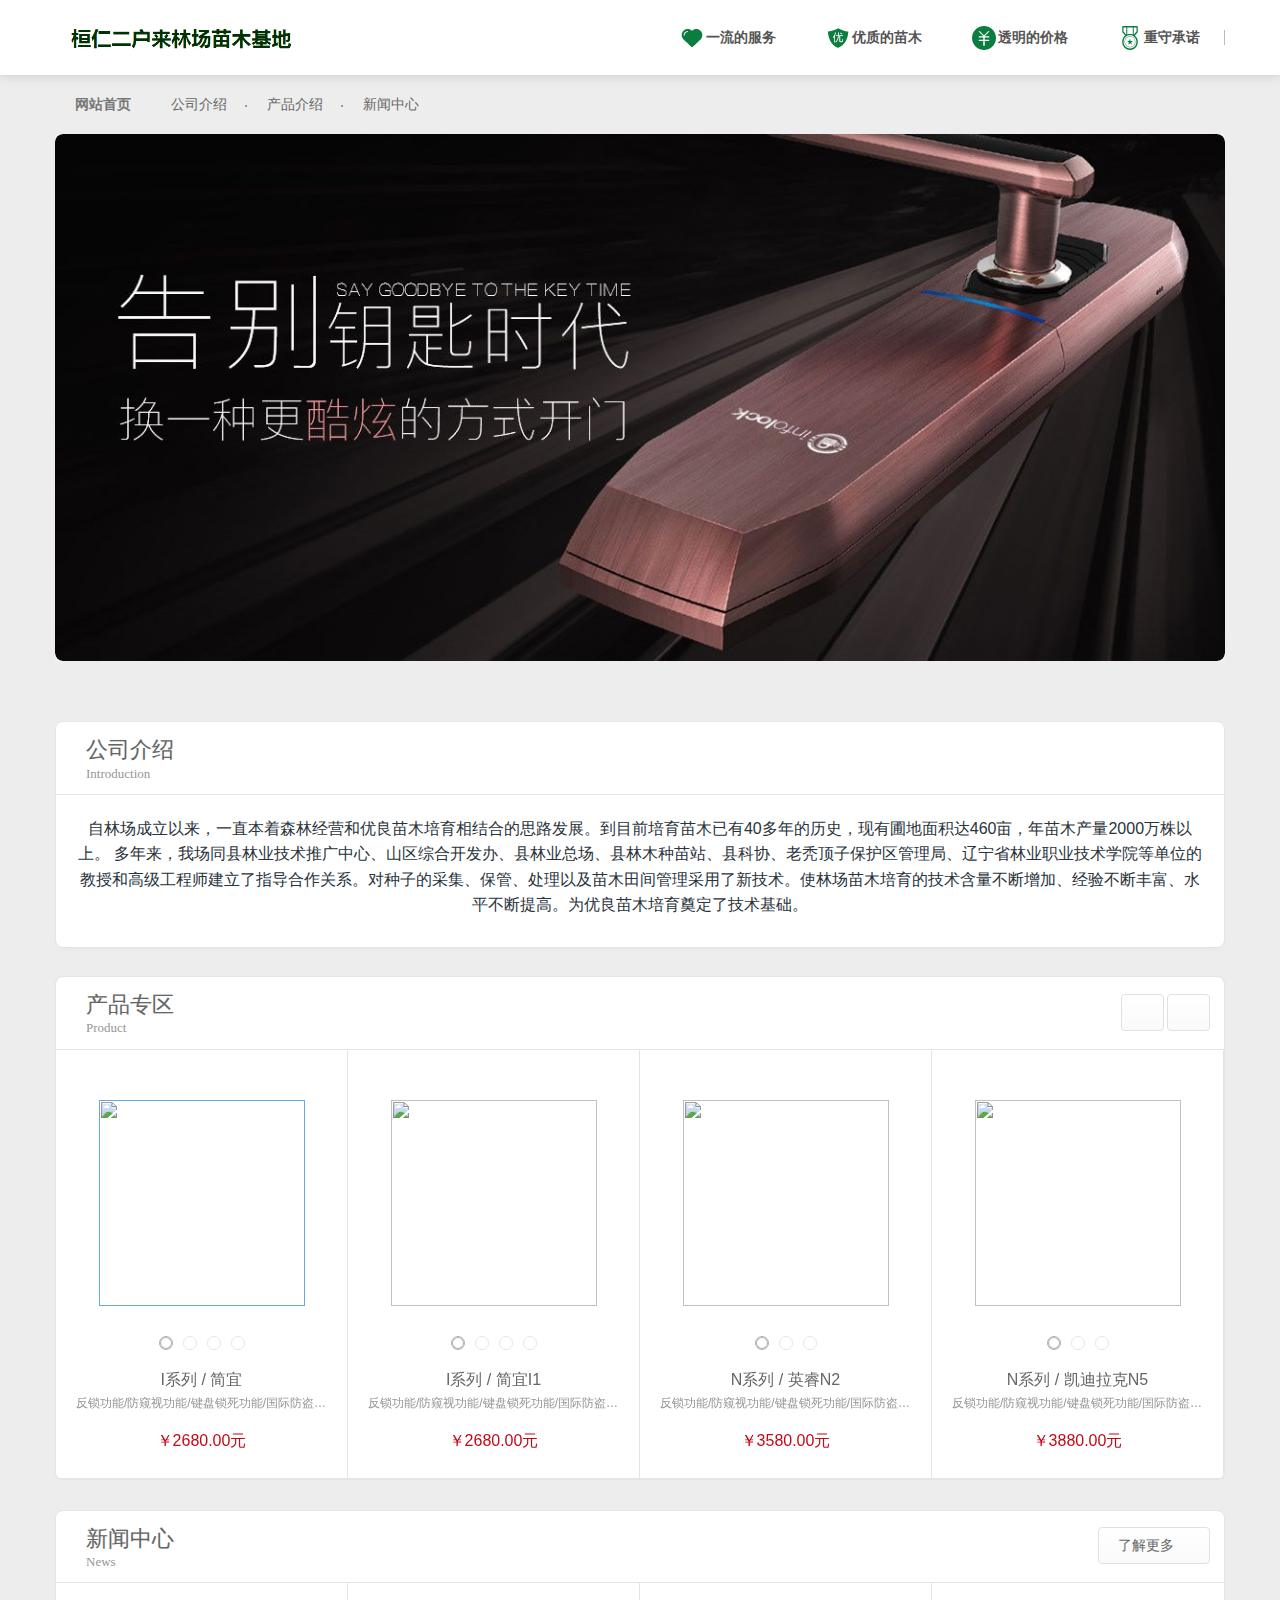
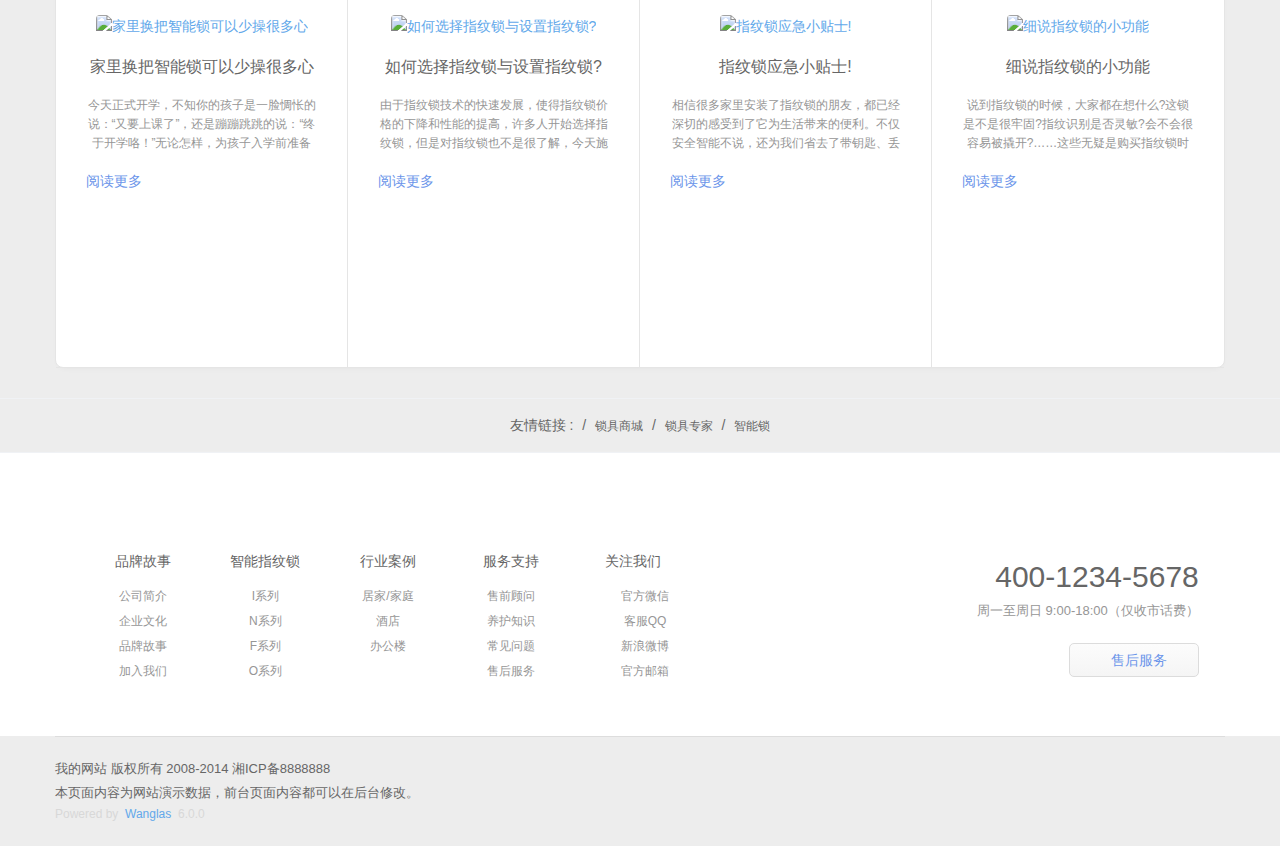
==== commit 79f7e3a3: "家里提交" ====
--- a/lock/index.html
+++ b/lock/index.html
@@ -7,7 +7,7 @@
   <meta http-equiv="X-UA-Compatible" content="IE=edge,chrome=1" />
   <meta name="viewport" content="width=device-width, initial-scale=1.0,user-scalable=0,minimal-ui" />
   <meta name="description" content="树苗" />
-  <meta name="keywords" content="指纹锁公司网站建设,智能锁公司网站制作" />
+  <meta name="keywords" content="苗木" />
   <meta name="generator" content="MetInfo 6.0.0" data-variable="https://show.metinfo.cn/m/mui039/304/|cn|10001|0|10001|mui039|cn" />
   <link href="https://show.metinfo.cn/m/mui039/304/favicon.ico" rel="shortcut icon" type="image/x-icon" />
   <link rel="stylesheet" type="text/css" href="css/basic.css" />
@@ -41,21 +41,7 @@
         <div class="vertical-align-middle" style="font-size:x-large;color:green;padding:0px;">
           <img src="images/logo.png" alt="沈阳圣地霖苗木有限公司" style="margin:10px;">
         </div> </a>
-       <!-- 会员注册登录 -->
-       <!-- <button type="button" class="navbar-toggler collapsed m-0 p-x-5 met-head-user-toggler personal" data-target="#met-head-user-collapse" data-toggle="collapse"> </button>
-       <div class="collapse navbar-collapse navbar-collapse-toolbar pull-md-right p-0" id="met-head-user-collapse" m-id="member" m-type="member">
-        <ul class="navbar-right met-nav-loginOut navbar-nav vertical-align p-l-0 m-b-0 met-head-user" m-id="member" m-type="member">
-         <li class=" text-xs-center vertical-align-middle animation-fade ">
-          <div class="head_nav_met_11_2-login">
-           <a href="https://show.metinfo.cn/m/mui039/304/member/login.php?lang=cn" class="personal"> </a>
-          </div>
-          <div class="head_nav_met_11_2-shopcart">
-           <a href="https://show.metinfo.cn/m/mui039/304/member/register_include.php?lang=cn" class="shopcart"> </a>
-          </div> </li>
-        </ul>
-       </div> -->
-       <!-- 会员注册登录 -->
-       <!-- 外部模块 -->
+       <!-- 介绍 -->
        <div class="navbar-header-right nav-module-0 pull-md-right">
         <ul class="nav navlist clearfix">
          <li class="nav-item pull-xs-left"><a href=""><img src="images/header-1.png"/><p class="four">一流的服务</p></a></li>
@@ -64,7 +50,7 @@
          <li class="nav-item pull-xs-left"><a href=""><img src="images/header-4.png"/><p class="four">重守承诺</p></li>
         </ul>
        </div>
-       <!-- 外部模块 -->
+       <!-- 介绍 -->
       </div>
      </div>
     </div>
@@ -75,34 +61,28 @@
       <div class="collapse navbar-collapse navbar-collapse-toolbar" id="met-sec-btn">
        <ul class="nav navbar-nav  navlist">
         <li class="nav-item" id="wangzhanshouye">
-          <a href="https://show.metinfo.cn/m/mui039/304/" title="网站首页" class="nav-link active">网站首页</a>
+          <a href="index.html" title="网站首页" class="nav-link active">网站首页</a>
         </li>
         <li class="nav-item dropdown m-l-0">
-          <a href="https://show.metinfo.cn/m/mui039/304/about/" title="品牌故事" target="_self" class="nav-link dropdown-toggle " data-toggle="dropdown" data-hover="dropdown"> 品牌故事</a>
-         <div class="dropdown-menu animation-slide-bottom10">
-          <a href="https://show.metinfo.cn/m/mui039/304/about/" title="全部" class="dropdown-item nav-parent hidden-lg-up ">全部</a>
-          <a href="https://show.metinfo.cn/m/mui039/304/about/show.php?id=5" title="公司简介" target="_self" class="dropdown-item ">公司简介</a>
-          <a href="https://show.metinfo.cn/m/mui039/304/about/show.php?id=6" title="企业文化" target="_self" class="dropdown-item ">企业文化</a>
-          <a href="https://show.metinfo.cn/m/mui039/304/about/show.php?id=7" title="品牌故事" target="_self" class="dropdown-item ">品牌故事</a>
-          <a href="https://show.metinfo.cn/m/mui039/304/job/" title="加入我们" target="_self" class="dropdown-item ">加入我们</a>
-         </div>
+          <a href="#introduction" title="公司介绍" name="introduction" target="_self" class="nav-link dropdown-toggle " data-toggle="dropdown" data-hover="dropdown">公司介绍</a>
+         <!-- <div class="dropdown-menu animation-slide-bottom10">
+          <a href="" title="全部" class="dropdown-item nav-parent hidden-lg-up ">全部</a>
+          <a href="" title="公司简介" target="_self" class="dropdown-item ">公司简介</a>
+          <a href="" title="企业文化" target="_self" class="dropdown-item ">企业文化</a>
+          <a href="" title="品牌故事" target="_self" class="dropdown-item ">品牌故事</a>
+          <a href="" title="加入我们" target="_self" class="dropdown-item ">加入我们</a>
+         </div> -->
         </li>
-        <li class="nav-item dropdown m-l-0"> <a href="https://show.metinfo.cn/m/mui039/304/product/" title="智能指纹锁" target="_self" class="nav-link dropdown-toggle " data-toggle="dropdown" data-hover="dropdown"> 智能指纹锁</a>
-         <div class="dropdown-menu animation-slide-bottom10">
+        <li class="nav-item dropdown m-l-0"> <a href="" title="产品介绍" target="_self" class="nav-link dropdown-toggle " data-toggle="dropdown" data-hover="dropdown">产品介绍</a>
+         <!-- <div class="dropdown-menu animation-slide-bottom10">
           <a href="https://show.metinfo.cn/m/mui039/304/product/" title="全部" class="dropdown-item nav-parent hidden-lg-up ">全部</a>
           <a href="https://show.metinfo.cn/m/mui039/304/product/product.php?class2=9" title="I系列" target="_self" class="dropdown-item ">I系列</a>
           <a href="https://show.metinfo.cn/m/mui039/304/product/product.php?class2=10" title="N系列" target="_self" class="dropdown-item ">N系列</a>
           <a href="https://show.metinfo.cn/m/mui039/304/product/product.php?class2=11" title="F系列" target="_self" class="dropdown-item ">F系列</a>
           <a href="https://show.metinfo.cn/m/mui039/304/product/product.php?class2=12" title="O系列" target="_self" class="dropdown-item ">O系列</a>
-         </div> </li>
-        <li class="nav-item dropdown m-l-0"> <a href="https://show.metinfo.cn/m/mui039/304/case/" title="行业案例" target="_self" class="nav-link dropdown-toggle " data-toggle="dropdown" data-hover="dropdown"> 行业案例</a>
-         <div class="dropdown-menu animation-slide-bottom10">
-          <a href="https://show.metinfo.cn/m/mui039/304/case/" title="全部" class="dropdown-item nav-parent hidden-lg-up ">全部</a>
-          <a href="https://show.metinfo.cn/m/mui039/304/case/img.php?class2=13" title="居家/家庭" target="_self" class="dropdown-item ">居家/家庭</a>
-          <a href="https://show.metinfo.cn/m/mui039/304/case/img.php?class2=14" title="酒店" target="_self" class="dropdown-item ">酒店</a>
-          <a href="https://show.metinfo.cn/m/mui039/304/case/img.php?class2=15" title="办公楼" target="_self" class="dropdown-item ">办公楼</a>
-         </div> </li>
-        <li class="nav-item"> <a href="https://show.metinfo.cn/m/mui039/304/news/" title="新闻中心" target="_self" class="nav-link ">新闻中心</a> </li>
+         </div>  -->
+        </li>
+        <li class="nav-item"> <a href="news.html" title="新闻中心" target="_self" class="nav-link ">新闻中心</a> </li>
         <!--简繁体切换-->
         <!--简繁体切换-->
         <!--多语言-->
@@ -124,9 +104,9 @@
     <div class="slick-slide">
      <img class="cover-image" src="images/banner1.jpg"  sizes="(max-width: 767px) 767px" alt="" data-height="0|0|0" />
     </div>
-    <div class="slick-slide">
+    <!-- <div class="slick-slide">
      <img class="cover-image" src="images/banner2.jpg"  sizes="(max-width: 767px) 767px" alt="" data-height="0|0|0" />
-    </div>
+    </div> -->
    </div>
   </div>
   <section class="service_list_met_11_2   p-y-30" m-id="2">
@@ -137,19 +117,35 @@
      <li class="item col-xs-12 col-md-6 col-lg-4 col-xxl-4" data-col="12|6|4|4"> </li>
     </ul>
    </div>
+ </section>
+ <!-- 公司介绍-->
+  <section class="hotproduct_list_met_11_2  text-xs-center" m-id="35" style="margin-bottom: 2rem;">
+   <div class="container">
+    <div class="head">
+     <h2 class="m-t-0 font-weight-300 title">公司介绍</h2>
+     <p class="subtitle m-b-10 ">Introduction</p>
+    </div>
+      <div class="card">
+        <p class="block" style="margin:1.5rem; font-size:medium;">
+          自林场成立以来，一直本着森林经营和优良苗木培育相结合的思路发展。到目前培育苗木已有40多年的历史，现有圃地面积达460亩，年苗木产量2000万株以上。
+          多年来，我场同县林业技术推广中心、山区综合开发办、县林业总场、县林木种苗站、县科协、老秃顶子保护区管理局、辽宁省林业职业技术学院等单位的教授和高级工程师建立了指导合作关系。对种子的采集、保管、处理以及苗木田间管理采用了新技术。使林场苗木培育的技术含量不断增加、经验不断丰富、水平不断提高。为优良苗木培育奠定了技术基础。
+        </p>
+      </div>
+   </div>
   </section>
+  <!-- 产品介绍 -->
   <section class="hotproduct_list_met_11_2  text-xs-center" m-id="35">
    <div class="container">
     <div class="head">
      <h2 class="m-t-0 font-weight-300 title">产品专区</h2>
      <p class="subtitle m-b-10 ">Product</p>
      <div class="control-label">
-      <div class="control-prev">
-       <i class="fa fa-angle-left"></i>
-      </div>
-      <div class="control-next">
-       <i class="fa fa-angle-right"></i>
-      </div>
+        <div class="control-prev">
+            <i class="fa fa-angle-left"></i>
+        </div>
+        <div class="control-next">
+            <i class="fa fa-angle-right"></i>
+        </div>
      </div>
     </div>
     <ul class="list" data-resize="4|4|2|1">
@@ -157,22 +153,22 @@
       <div class="card">
        <figure>
         <ul class="displayimgs">
-         <li> <a href="https://show.metinfo.cn/m/mui039/304/product/showproduct.php?id=2" title="I系列 / 简宜" target="_self"><img data-original="https://images.metinfo.cn/m/mui039/304/upload/mui039/304/thumb_src/400_400/1519367161.jpg" alt="" /></a></li>
-         <li> <a href="https://show.metinfo.cn/m/mui039/304/product/showproduct.php?id=2" title="I系列 / 简宜" target="_self"><img data-original="https://images.metinfo.cn/m/mui039/304/upload/mui039/304/thumb_src/400_400/1519367260.jpg" alt="" /></a></li>
-         <li> <a href="https://show.metinfo.cn/m/mui039/304/product/showproduct.php?id=2" title="I系列 / 简宜" target="_self"><img data-original="https://images.metinfo.cn/m/mui039/304/upload/mui039/304/thumb_src/400_400/1519366572.jpg" alt="" /></a></li>
-         <li> <a href="https://show.metinfo.cn/m/mui039/304/product/showproduct.php?id=2" title="I系列 / 简宜" target="_self"><img data-original="https://images.metinfo.cn/m/mui039/304/upload/mui039/304/thumb_src/400_400/1519367007.jpg" alt="" /></a></li>
+         <li> <a href="" title="I系列 / 简宜" target="_self"><img src="images/eg1.jpg" alt="" /></a></li>
+         <li> <a href="" title="I系列 / 简宜" target="_self"><img src="images/1519367260.jpg" alt="" /></a></li>
+         <li> <a href="" title="I系列 / 简宜" target="_self"><img src="images/1519366572.jpg" alt="" /></a></li>
+         <li> <a href="" title="I系列 / 简宜" target="_self"><img src="images/1519367007.jpg" alt="" /></a></li>
         </ul>
        </figure>
-       <h4 class="card-title m-b-0"> <a href="https://show.metinfo.cn/m/mui039/304/product/showproduct.php?id=2" title="I系列 / 简宜" class="block text-truncate" target="_self">I系列 / 简宜</a> <p class="description">反锁功能/防窥视功能/键盘锁死功能/国际防盗锁体</p> <span class="btn-detail"><a href="https://show.metinfo.cn/m/mui039/304/product/showproduct.php?id=2" title="I系列 / 简宜">查看详情</a></span> <p class="price m-b-0 m-t-5">￥2680.00元</p> </h4>
+       <h4 class="card-title m-b-0"> <a href="" title="I系列 / 简宜" class="block text-truncate" target="_self">I系列 / 简宜</a> <p class="description">反锁功能/防窥视功能/键盘锁死功能/国际防盗锁体</p> <span class="btn-detail"><a href="https://show.metinfo.cn/m/mui039/304/product/showproduct.php?id=2" title="I系列 / 简宜">查看详情</a></span> <p class="price m-b-0 m-t-5">￥2680.00元</p> </h4>
       </div> </li>
      <li class="item">
       <div class="card">
        <figure>
         <ul class="displayimgs">
-         <li> <a href="https://show.metinfo.cn/m/mui039/304/product/showproduct.php?id=1" title="I系列 / 简宜I1" target="_self"><img data-original="https://images.metinfo.cn/m/mui039/304/upload/mui039/304/thumb_src/400_400/1519366504.jpg" alt="" /></a></li>
-         <li> <a href="https://show.metinfo.cn/m/mui039/304/product/showproduct.php?id=1" title="I系列 / 简宜I1" target="_self"><img data-original="https://images.metinfo.cn/m/mui039/304/upload/mui039/304/thumb_src/400_400/1519367067.jpg" alt="" /></a></li>
-         <li> <a href="https://show.metinfo.cn/m/mui039/304/product/showproduct.php?id=1" title="I系列 / 简宜I1" target="_self"><img data-original="https://images.metinfo.cn/m/mui039/304/upload/mui039/304/thumb_src/400_400/1519366772.jpg" alt="" /></a></li>
-         <li> <a href="https://show.metinfo.cn/m/mui039/304/product/showproduct.php?id=1" title="I系列 / 简宜I1" target="_self"><img data-original="https://images.metinfo.cn/m/mui039/304/upload/mui039/304/thumb_src/400_400/1519366365.jpg" alt="" /></a></li>
+         <li> <a href="https://show.metinfo.cn/m/mui039/304/product/showproduct.php?id=1" title="I系列 / 简宜I1" target="_self"><img src="images/eg2.jpg" alt="" /></a></li>
+         <li> <a href="https://show.metinfo.cn/m/mui039/304/product/showproduct.php?id=1" title="I系列 / 简宜I1" target="_self"><img src="images/1519367067.jpg" alt="" /></a></li>
+         <li> <a href="https://show.metinfo.cn/m/mui039/304/product/showproduct.php?id=1" title="I系列 / 简宜I1" target="_self"><img src="images/1519366772.jpg" alt="" /></a></li>
+         <li> <a href="https://show.metinfo.cn/m/mui039/304/product/showproduct.php?id=1" title="I系列 / 简宜I1" target="_self"><img src="images/1519366365.jpg" alt="" /></a></li>
         </ul>
        </figure>
        <h4 class="card-title m-b-0"> <a href="https://show.metinfo.cn/m/mui039/304/product/showproduct.php?id=1" title="I系列 / 简宜I1" class="block text-truncate" target="_self">I系列 / 简宜I1</a> <p class="description">反锁功能/防窥视功能/键盘锁死功能/国际防盗锁体</p> <span class="btn-detail"><a href="https://show.metinfo.cn/m/mui039/304/product/showproduct.php?id=1" title="I系列 / 简宜I1">查看详情</a></span> <p class="price m-b-0 m-t-5">￥2680.00元</p> </h4>
@@ -181,9 +177,9 @@
       <div class="card">
        <figure>
         <ul class="displayimgs">
-         <li> <a href="https://show.metinfo.cn/m/mui039/304/product/showproduct.php?id=4" title="N系列 / 英睿N2" target="_self"><img data-original="https://images.metinfo.cn/m/mui039/304/upload/mui039/304/thumb_src/400_400/1519367497.jpg" alt="" /></a></li>
-         <li> <a href="https://show.metinfo.cn/m/mui039/304/product/showproduct.php?id=4" title="N系列 / 英睿N2" target="_self"><img data-original="https://images.metinfo.cn/m/mui039/304/upload/mui039/304/thumb_src/400_400/1519366670.jpg" alt="" /></a></li>
-         <li> <a href="https://show.metinfo.cn/m/mui039/304/product/showproduct.php?id=4" title="N系列 / 英睿N2" target="_self"><img data-original="https://images.metinfo.cn/m/mui039/304/upload/mui039/304/thumb_src/400_400/1519367527.jpg" alt="" /></a></li>
+         <li> <a href="https://show.metinfo.cn/m/mui039/304/product/showproduct.php?id=4" title="N系列 / 英睿N2" target="_self"><img src="images/eg3.jpg" alt="" /></a></li>
+         <li> <a href="https://show.metinfo.cn/m/mui039/304/product/showproduct.php?id=4" title="N系列 / 英睿N2" target="_self"><img src="images/1519366670.jpg" alt="" /></a></li>
+         <li> <a href="https://show.metinfo.cn/m/mui039/304/product/showproduct.php?id=4" title="N系列 / 英睿N2" target="_self"><img src="images/1519367527.jpg" alt="" /></a></li>
         </ul>
        </figure>
        <h4 class="card-title m-b-0"> <a href="https://show.metinfo.cn/m/mui039/304/product/showproduct.php?id=4" title="N系列 / 英睿N2" class="block text-truncate" target="_self">N系列 / 英睿N2</a> <p class="description">反锁功能/防窥视功能/键盘锁死功能/国际防盗锁体</p> <span class="btn-detail"><a href="https://show.metinfo.cn/m/mui039/304/product/showproduct.php?id=4" title="N系列 / 英睿N2">查看详情</a></span> <p class="price m-b-0 m-t-5">￥3580.00元</p> </h4>
@@ -192,87 +188,53 @@
       <div class="card">
        <figure>
         <ul class="displayimgs">
-         <li> <a href="https://show.metinfo.cn/m/mui039/304/product/showproduct.php?id=5" title="N系列 / 凯迪拉克N5" target="_self"><img data-original="https://images.metinfo.cn/m/mui039/304/upload/mui039/304/thumb_src/400_400/1519366998.jpg" alt="" /></a></li>
-         <li> <a href="https://show.metinfo.cn/m/mui039/304/product/showproduct.php?id=5" title="N系列 / 凯迪拉克N5" target="_self"><img data-original="https://images.metinfo.cn/m/mui039/304/upload/mui039/304/thumb_src/400_400/1519367621.jpg" alt="" /></a></li>
-         <li> <a href="https://show.metinfo.cn/m/mui039/304/product/showproduct.php?id=5" title="N系列 / 凯迪拉克N5" target="_self"><img data-original="https://images.metinfo.cn/m/mui039/304/upload/mui039/304/thumb_src/400_400/1519367145.jpg" alt="" /></a></li>
+         <li> <a href="https://show.metinfo.cn/m/mui039/304/product/showproduct.php?id=5" title="N系列 / 凯迪拉克N5" target="_self"><img src="images/eg4.jpg" alt="" /></a></li>
+         <li> <a href="https://show.metinfo.cn/m/mui039/304/product/showproduct.php?id=5" title="N系列 / 凯迪拉克N5" target="_self"><img src="images/1519367621.jpg" alt="" /></a></li>
+         <li> <a href="https://show.metinfo.cn/m/mui039/304/product/showproduct.php?id=5" title="N系列 / 凯迪拉克N5" target="_self"><img src="images/1519367145.jpg" alt="" /></a></li>
         </ul>
        </figure>
        <h4 class="card-title m-b-0"> <a href="https://show.metinfo.cn/m/mui039/304/product/showproduct.php?id=5" title="N系列 / 凯迪拉克N5" class="block text-truncate" target="_self">N系列 / 凯迪拉克N5</a> <p class="description">反锁功能/防窥视功能/键盘锁死功能/国际防盗锁体</p> <span class="btn-detail"><a href="https://show.metinfo.cn/m/mui039/304/product/showproduct.php?id=5" title="N系列 / 凯迪拉克N5">查看详情</a></span> <p class="price m-b-0 m-t-5">￥3880.00元</p> </h4>
       </div> </li>
-     <li class="item">
-      <div class="card">
-       <figure>
-        <ul class="displayimgs">
-         <li> <a href="https://show.metinfo.cn/m/mui039/304/product/showproduct.php?id=3" title="N系列/乾钢N2" target="_self"><img data-original="https://images.metinfo.cn/m/mui039/304/upload/mui039/304/thumb_src/400_400/1519367147.jpg" alt="" /></a></li>
-         <li> <a href="https://show.metinfo.cn/m/mui039/304/product/showproduct.php?id=3" title="N系列/乾钢N2" target="_self"><img data-original="https://images.metinfo.cn/m/mui039/304/upload/mui039/304/thumb_src/400_400/1519367165.jpg" alt="" /></a></li>
-         <li> <a href="https://show.metinfo.cn/m/mui039/304/product/showproduct.php?id=3" title="N系列/乾钢N2" target="_self"><img data-original="https://images.metinfo.cn/m/mui039/304/upload/mui039/304/thumb_src/400_400/1519366671.jpg" alt="" /></a></li>
-         <li> <a href="https://show.metinfo.cn/m/mui039/304/product/showproduct.php?id=3" title="N系列/乾钢N2" target="_self"><img data-original="https://images.metinfo.cn/m/mui039/304/upload/mui039/304/thumb_src/400_400/1519366893.jpg" alt="" /></a></li>
-        </ul>
-       </figure>
-       <h4 class="card-title m-b-0"> <a href="https://show.metinfo.cn/m/mui039/304/product/showproduct.php?id=3" title="N系列/乾钢N2" class="block text-truncate" target="_self">N系列/乾钢N2</a> <p class="description">反锁功能/防窥视功能/键盘锁死功能/国际防盗锁体</p> <span class="btn-detail"><a href="https://show.metinfo.cn/m/mui039/304/product/showproduct.php?id=3" title="N系列/乾钢N2">查看详情</a></span> <p class="price m-b-0 m-t-5">￥5999.00元</p> </h4>
-      </div> </li>
-     <li class="item">
-      <div class="card">
-       <figure>
-        <ul class="displayimgs">
-         <li> <a href="https://show.metinfo.cn/m/mui039/304/product/showproduct.php?id=6" title="F系列 / 伯爵F6" target="_self"><img data-original="https://images.metinfo.cn/m/mui039/304/upload/mui039/304/thumb_src/400_400/1519367662.jpg" alt="" /></a></li>
-         <li> <a href="https://show.metinfo.cn/m/mui039/304/product/showproduct.php?id=6" title="F系列 / 伯爵F6" target="_self"><img data-original="https://images.metinfo.cn/m/mui039/304/upload/mui039/304/thumb_src/400_400/1519367628.jpg" alt="" /></a></li>
-         <li> <a href="https://show.metinfo.cn/m/mui039/304/product/showproduct.php?id=6" title="F系列 / 伯爵F6" target="_self"><img data-original="https://images.metinfo.cn/m/mui039/304/upload/mui039/304/thumb_src/400_400/1519366860.jpg" alt="" /></a></li>
-         <li> <a href="https://show.metinfo.cn/m/mui039/304/product/showproduct.php?id=6" title="F系列 / 伯爵F6" target="_self"><img data-original="https://images.metinfo.cn/m/mui039/304/upload/mui039/304/thumb_src/400_400/1519367084.jpg" alt="" /></a></li>
-        </ul>
-       </figure>
-       <h4 class="card-title m-b-0"> <a href="https://show.metinfo.cn/m/mui039/304/product/showproduct.php?id=6" title="F系列 / 伯爵F6" class="block text-truncate" target="_self">F系列 / 伯爵F6</a> <p class="description">反锁功能/防窥视功能/键盘锁死功能/国际防盗锁体</p> <span class="btn-detail"><a href="https://show.metinfo.cn/m/mui039/304/product/showproduct.php?id=6" title="F系列 / 伯爵F6">查看详情</a></span> <p class="price m-b-0 m-t-5">￥9680.00元</p> </h4>
-      </div> </li>
-     <li class="item">
-      <div class="card">
-       <figure>
-        <ul class="displayimgs">
-         <li> <a href="https://show.metinfo.cn/m/mui039/304/product/showproduct.php?id=7" title="O系列/睿智O2" target="_self"><img data-original="https://images.metinfo.cn/m/mui039/304/upload/mui039/304/thumb_src/400_400/1519367615.jpg" alt="" /></a></li>
-         <li> <a href="https://show.metinfo.cn/m/mui039/304/product/showproduct.php?id=7" title="O系列/睿智O2" target="_self"><img data-original="https://images.metinfo.cn/m/mui039/304/upload/mui039/304/thumb_src/400_400/1519367208.jpg" alt="" /></a></li>
-         <li> <a href="https://show.metinfo.cn/m/mui039/304/product/showproduct.php?id=7" title="O系列/睿智O2" target="_self"><img data-original="https://images.metinfo.cn/m/mui039/304/upload/mui039/304/thumb_src/400_400/1519367479.jpg" alt="" /></a></li>
-         <li> <a href="https://show.metinfo.cn/m/mui039/304/product/showproduct.php?id=7" title="O系列/睿智O2" target="_self"><img data-original="https://images.metinfo.cn/m/mui039/304/upload/mui039/304/thumb_src/400_400/1519367197.jpg" alt="" /></a></li>
-        </ul>
-       </figure>
-       <h4 class="card-title m-b-0"> <a href="https://show.metinfo.cn/m/mui039/304/product/showproduct.php?id=7" title="O系列/睿智O2" class="block text-truncate" target="_self">O系列/睿智O2</a> <p class="description">反锁功能/防窥视功能/键盘锁死功能/国际防盗锁体</p> <span class="btn-detail"><a href="https://show.metinfo.cn/m/mui039/304/product/showproduct.php?id=7" title="O系列/睿智O2">查看详情</a></span> <p class="price m-b-0 m-t-5">￥2888.00元</p> </h4>
-      </div> </li>
     </ul>
    </div>
   </section>
+  <!-- 新闻中 -->
   <section class="news_list_met_11_2 p-y-30" m-id="4">
    <div class="container">
     <div class="head">
      <h2 class="m-t-0 font-weight-300 title">新闻中心</h2>
      <p class="subtitle m-b-10 ">News</p>
-     <a href="https://show.metinfo.cn/m/mui039/304/news/" class="watch-more" title="" target="_self">了解更多 <i class="fa fa-angle-right m-r-5"></i> </a>
+     <a href="" class="watch-more" title="" target="_self">了解更多 <i class="fa fa-angle-right m-r-5"></i> </a>
     </div>
     <ul class="list m-0 clearfix">
-     <li class="item col-sm-1 col-md-6 col-lg-3 col-xl-3"> <a href="https://show.metinfo.cn/m/mui039/304/news/shownews.php?id=10" title="家里换把智能锁可以少操很多心" target="_self"> <img data-original="https://images.metinfo.cn/m/mui039/304/upload/mui039/304/thumb_src/610_270/1519369677135158.jpg" alt="家里换把智能锁可以少操很多心" /> </a>
+     <li class="item col-sm-1 col-md-6 col-lg-3 col-xl-3"> <a href="" title="家里换把智能锁可以少操很多心" target="_self"> <img src="https://images.metinfo.cn/m/mui039/304/upload/mui039/304/thumb_src/610_270/1519369677135158.jpg" alt="家里换把智能锁可以少操很多心" /> </a>
       <div class="content">
        <h4>家里换把智能锁可以少操很多心</h4>
        <p>今天正式开学，不知你的孩子是一脸惆怅的说：“又要上课了”，还是蹦蹦跳跳的说：“终于开学咯！”无论怎样，为孩子入学前准备文具、书本、鞋服等物品的你，可以如释重负的“调频”回日常生活状态。每到开学季，靠近学校的路段总变得异常拥堵，父母送孩子上学，甚至一家五口出动送孩子的情况，都显得很是平常，仿佛成为家庭一个盛大的纪念日。诚然，孩子给家庭带来的希望与欢乐，怎么赞颂都不为过，同时，孩子使用钥匙的安全，也是</p>
-       <a href="https://show.metinfo.cn/m/mui039/304/news/shownews.php?id=10" title="家里换把智能锁可以少操很多心" target="_self" class="watch-detail"> 阅读更多 <i class="fa fa-angle-right"></i> </a>
-      </div> </li>
-     <li class="item col-sm-1 col-md-6 col-lg-3 col-xl-3"> <a href="https://show.metinfo.cn/m/mui039/304/news/shownews.php?id=9" title="如何选择指纹锁与设置指纹锁?" target="_self"> <img data-original="https://images.metinfo.cn/m/mui039/304/upload/mui039/304/thumb_src/610_270/1519369741275833.jpg" alt="如何选择指纹锁与设置指纹锁?" /> </a>
+       <a href="" title="家里换把智能锁可以少操很多心" target="_self" class="watch-detail"> 阅读更多 <i class="fa fa-angle-right"></i> </a>
+      </div> </li>
+     <li class="item col-sm-1 col-md-6 col-lg-3 col-xl-3"> <a href="" title="如何选择指纹锁与设置指纹锁?" target="_self"> <img src="https://images.metinfo.cn/m/mui039/304/upload/mui039/304/thumb_src/610_270/1519369741275833.jpg" alt="如何选择指纹锁与设置指纹锁?" /> </a>
       <div class="content">
        <h4>如何选择指纹锁与设置指纹锁?</h4>
        <p>由于指纹锁技术的快速发展，使得指纹锁价格的下降和性能的提高，许多人开始选择指纹锁，但是对指纹锁也不是很了解，今天施肯洛克指纹锁技术人员就来为大家分析，如何选择指纹锁以及如何对指纹锁进行设置。指纹锁选择方法  国家质量认证保障  相关部门在认证时会对产品的操作、寿命、强度、安全、表面和材料进行严格的测试,要求统一标准,统一技术,统一解释,达到对标准和技术要求的一致理解,以提高产品核心竞争力。  多点</p>
-       <a href="https://show.metinfo.cn/m/mui039/304/news/shownews.php?id=9" title="如何选择指纹锁与设置指纹锁?" target="_self" class="watch-detail"> 阅读更多 <i class="fa fa-angle-right"></i> </a>
-      </div> </li>
-     <li class="item col-sm-1 col-md-6 col-lg-3 col-xl-3"> <a href="https://show.metinfo.cn/m/mui039/304/news/shownews.php?id=8" title="指纹锁应急小贴士!" target="_self"> <img data-original="https://images.metinfo.cn/m/mui039/304/upload/mui039/304/thumb_src/610_270/1519369786105307.jpg" alt="指纹锁应急小贴士!" /> </a>
+       <a href="" title="如何选择指纹锁与设置指纹锁?" target="_self" class="watch-detail"> 阅读更多 <i class="fa fa-angle-right"></i> </a>
+      </div> </li>
+     <li class="item col-sm-1 col-md-6 col-lg-3 col-xl-3"> <a href="" title="指纹锁应急小贴士!" target="_self"> <img src="https://images.metinfo.cn/m/mui039/304/upload/mui039/304/thumb_src/610_270/1519369786105307.jpg" alt="指纹锁应急小贴士!" /> </a>
       <div class="content">
        <h4>指纹锁应急小贴士!</h4>
        <p>相信很多家里安装了指纹锁的朋友，都已经深切的感受到了它为生活带来的便利。不仅安全智能不说，还为我们省去了带钥匙、丢钥匙的麻烦。但指纹锁与人经过了数年的陪伴，多多少少会遇见一些小问题，当然它们都是能够被诊断并解决的。小编接下来就为你奉上几招应急小贴士!更多详情请参照我们的用户使用手册。应急小贴士1电池完全没电进不了门?别着急，可用应急钥匙开门后更换电池。或者在前面板下部底端外接电源USB接口处，使用</p>
-       <a href="https://show.metinfo.cn/m/mui039/304/news/shownews.php?id=8" title="指纹锁应急小贴士!" target="_self" class="watch-detail"> 阅读更多 <i class="fa fa-angle-right"></i> </a>
-      </div> </li>
-     <li class="item col-sm-1 col-md-6 col-lg-3 col-xl-3"> <a href="https://show.metinfo.cn/m/mui039/304/news/shownews.php?id=7" title="细说指纹锁的小功能" target="_self"> <img data-original="https://images.metinfo.cn/m/mui039/304/upload/mui039/304/thumb_src/610_270/1519369821659160.jpg" alt="细说指纹锁的小功能" /> </a>
+       <a href="" title="指纹锁应急小贴士!" target="_self" class="watch-detail"> 阅读更多 <i class="fa fa-angle-right"></i> </a>
+      </div> </li>
+     <li class="item col-sm-1 col-md-6 col-lg-3 col-xl-3"> <a href="" title="细说指纹锁的小功能" target="_self"> <img src="https://images.metinfo.cn/m/mui039/304/upload/mui039/304/thumb_src/610_270/1519369821659160.jpg" alt="细说指纹锁的小功能" /> </a>
       <div class="content">
        <h4>细说指纹锁的小功能</h4>
        <p>说到指纹锁的时候，大家都在想什么?这锁是不是很牢固?指纹识别是否灵敏?会不会很容易被撬开?……这些无疑是购买指纹锁时比较关注的问题，而指纹锁的那些小细节，相信并不是每个人都有在重视的。  就像指纹锁的那些所谓的“小功能”，很多人将其视为“附加”功能，却不知道这些“小功能”在生活中无时无刻的在爆发着自己的小宇宙，保护着我们的家庭安全。  别跟我说反锁并不常用  反锁是非常重要的防盗措施，被偷过的人最</p>
-       <a href="https://show.metinfo.cn/m/mui039/304/news/shownews.php?id=7" title="细说指纹锁的小功能" target="_self" class="watch-detail"> 阅读更多 <i class="fa fa-angle-right"></i> </a>
+       <a href="" title="细说指纹锁的小功能" target="_self" class="watch-detail"> 阅读更多 <i class="fa fa-angle-right"></i> </a>
       </div> </li>
     </ul>
    </div>
   </section>
+  <!-- 新闻中心 -->
   <div class="link_met_11_2  border-top1 text-xs-center" m-id="39" m-type="link">
    <div class="container p-y-15">
     <ul class="breadcrumb p-0 link-img m-0">
@@ -355,16 +317,16 @@
      <p class="m-b-0">本页面内容为网站演示数据，前台页面内容都可以在后台修改。</p>
      <div class="powered_by_metinfo">
        Powered&nbsp;by&nbsp;
-      <a href="http://www.MetInfo.cn/#copyright" target="_blank" title="$lang_Info1">MetInfo</a> &nbsp;6.0.0
+      <a href="" target="_blank" title="$lang_Info1">Wanglas</a> &nbsp;6.0.0
      </div>
     </div>
    </div>
   </footer>
   <button type="button" class="back_top_met_11_2" hidden="" m-id="9" m-type="nocontent"> <img src="https://images.metinfo.cn/m/mui039/304/upload/mui039/304/201802/1519357384.png" alt="" /> </button>
   <input type="hidden" name="met_lazyloadbg" value="https://show.metinfo.cn/m/mui039/304/public/images/metinfo.gif" />
+  <script src="js/jquery.min.js"></script>
   <script src="js/basic.js"></script>
   <script src="js/index.js"></script>
-  <script src="js/jquery.min.js"></script>
   <script type="text/javascript">
     $(function(){
       $("#wangzhanshouye").find("a").first().css("display","none");
